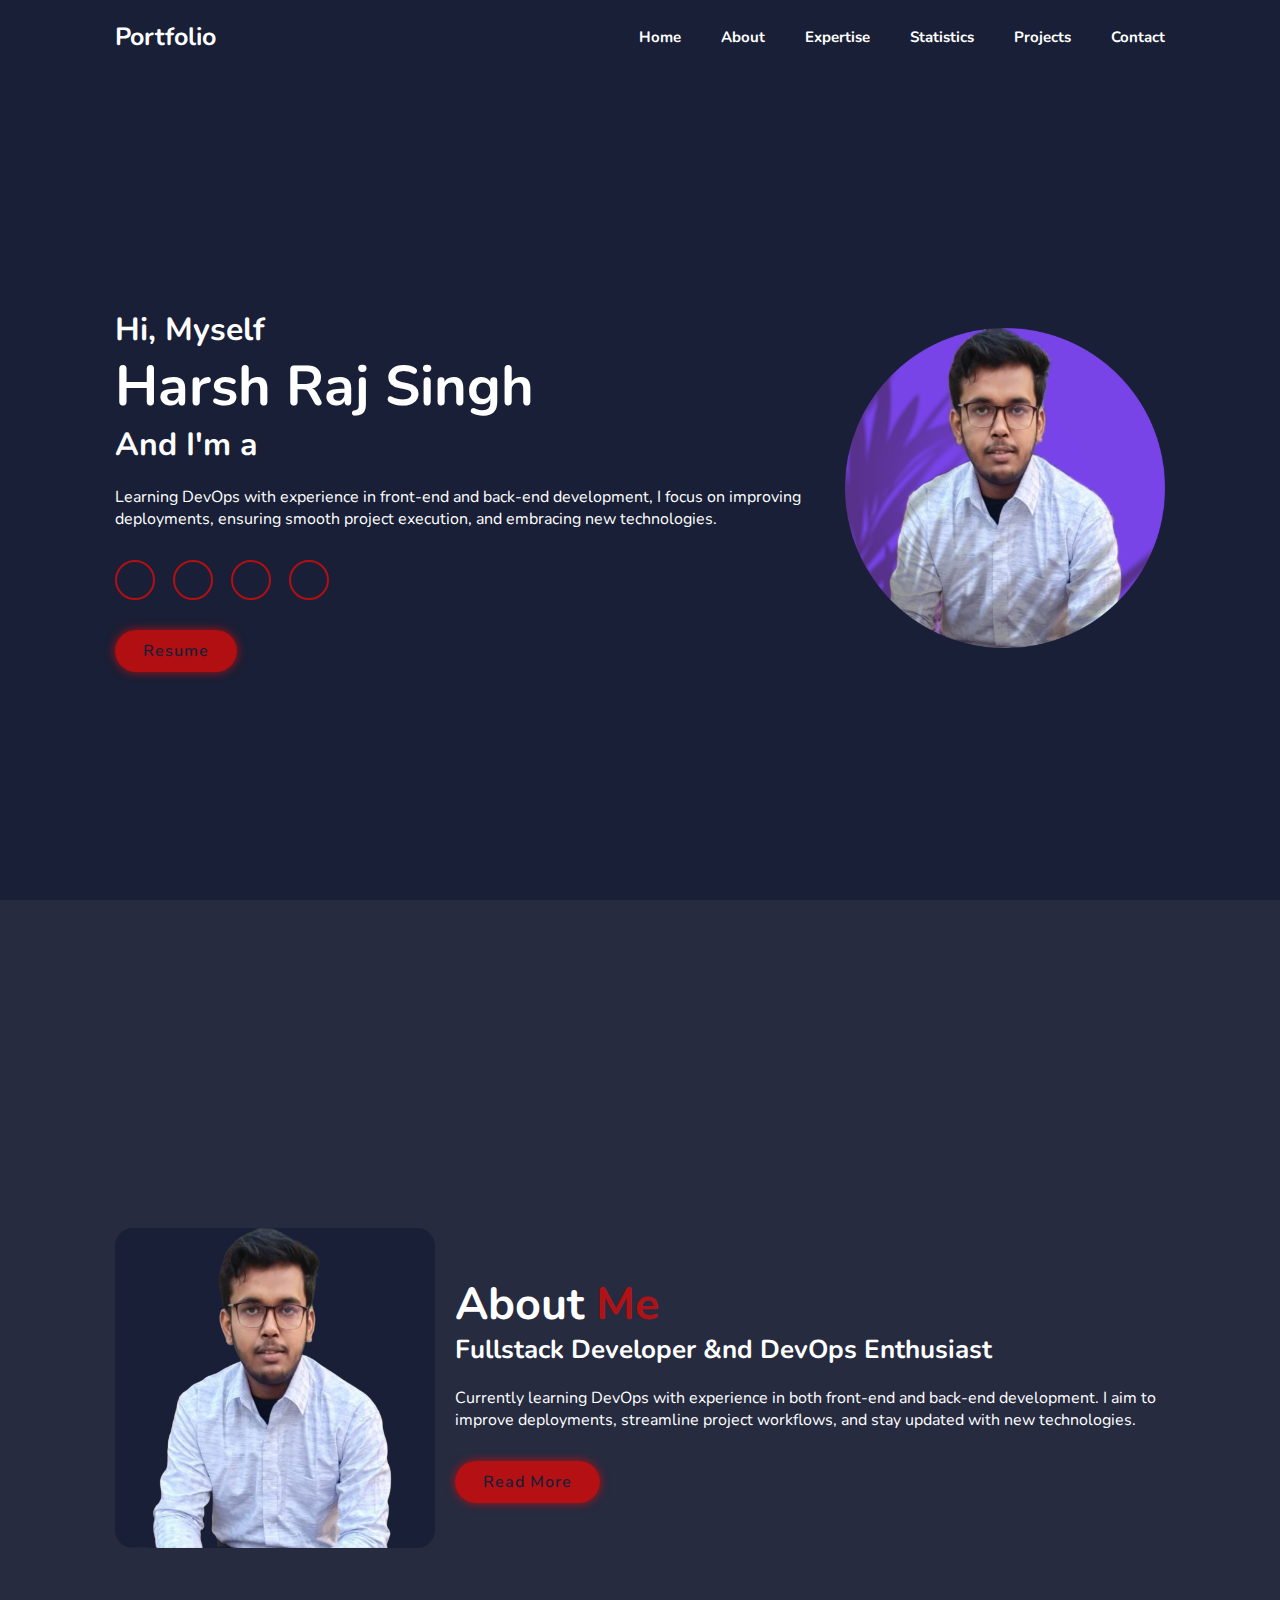
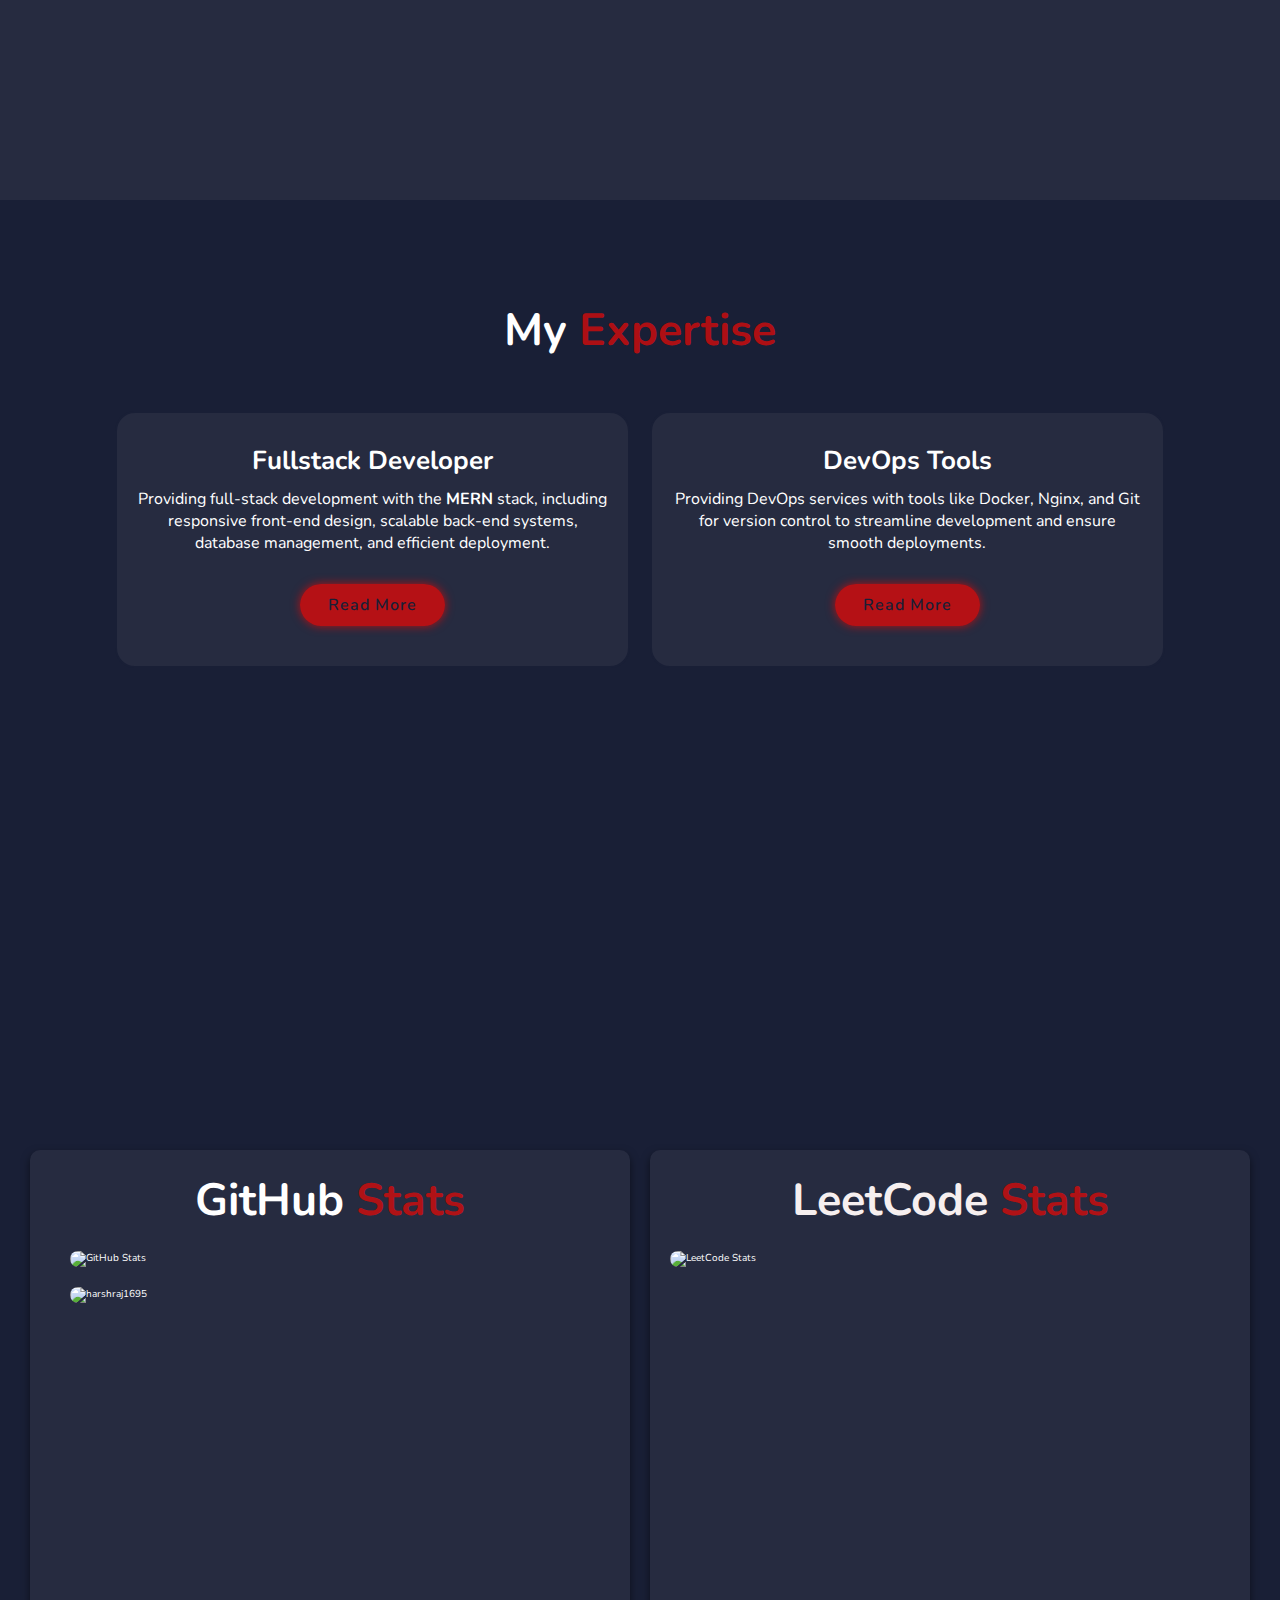
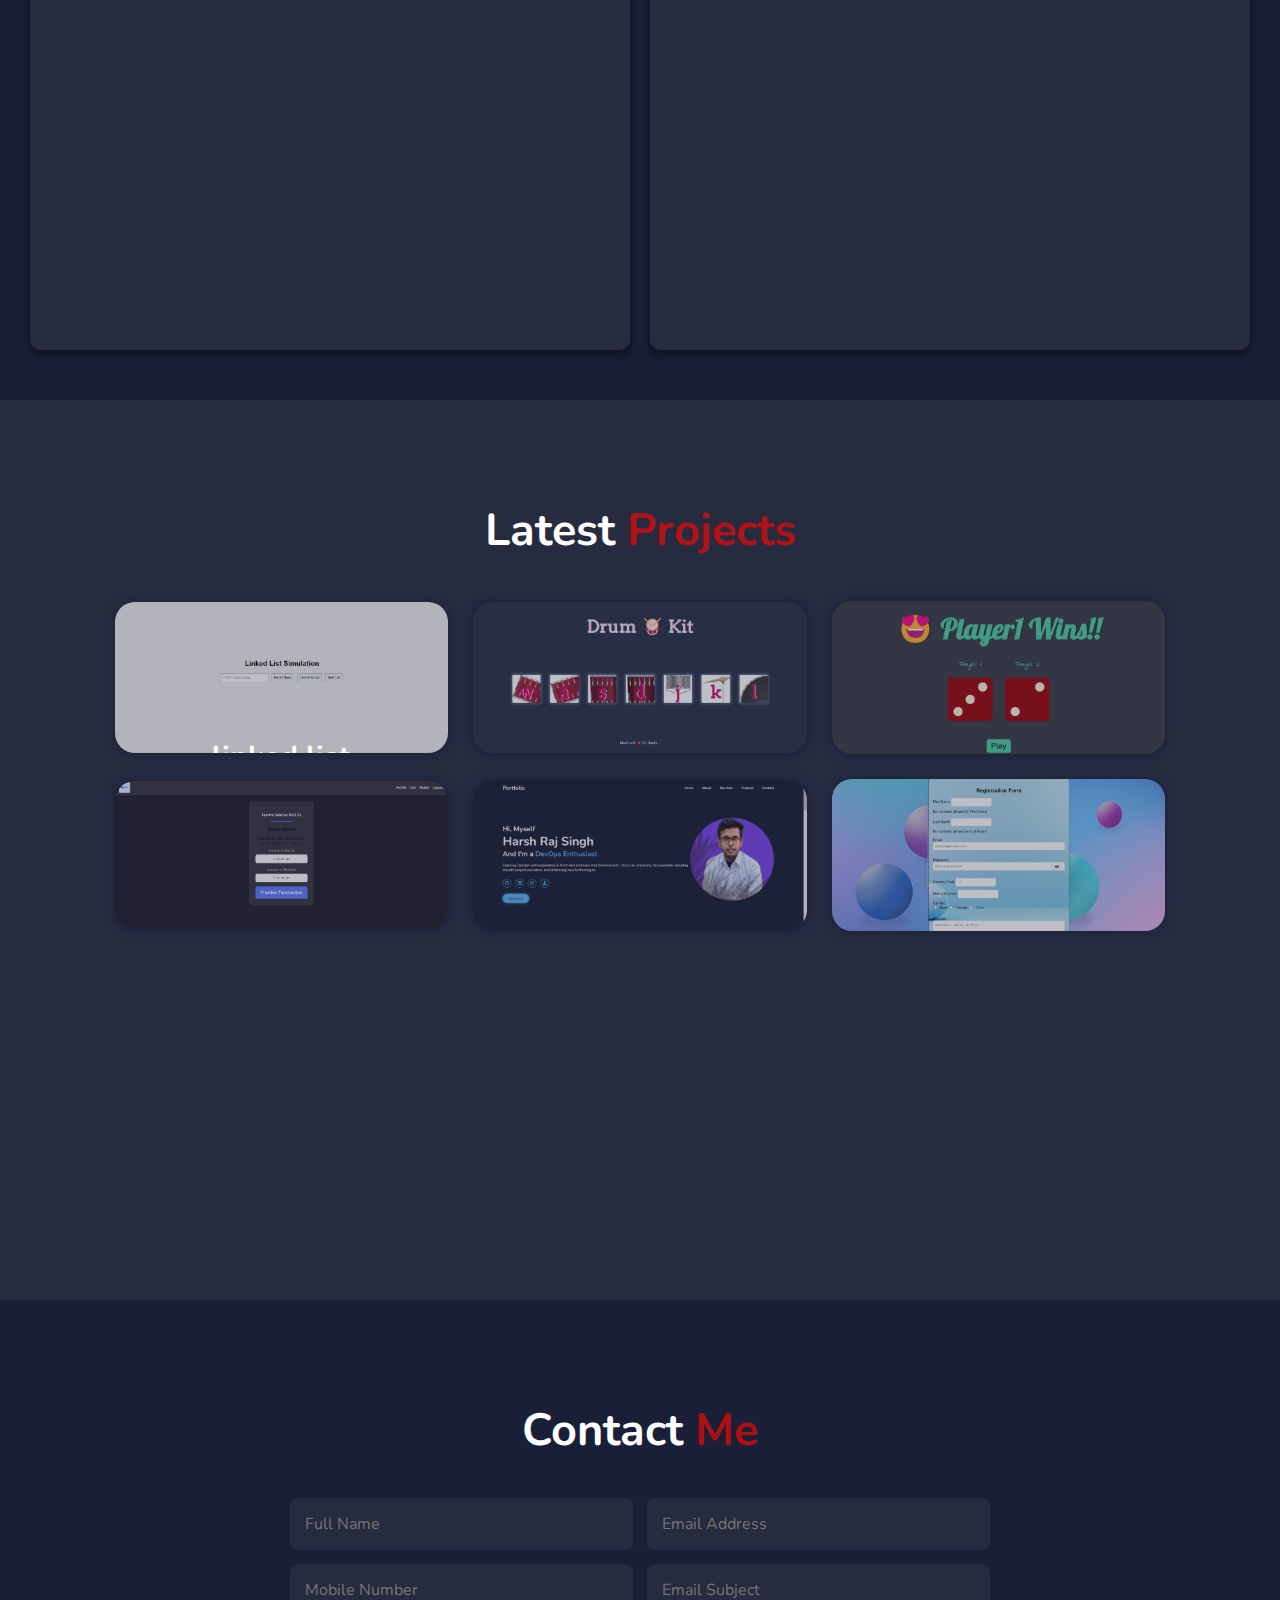
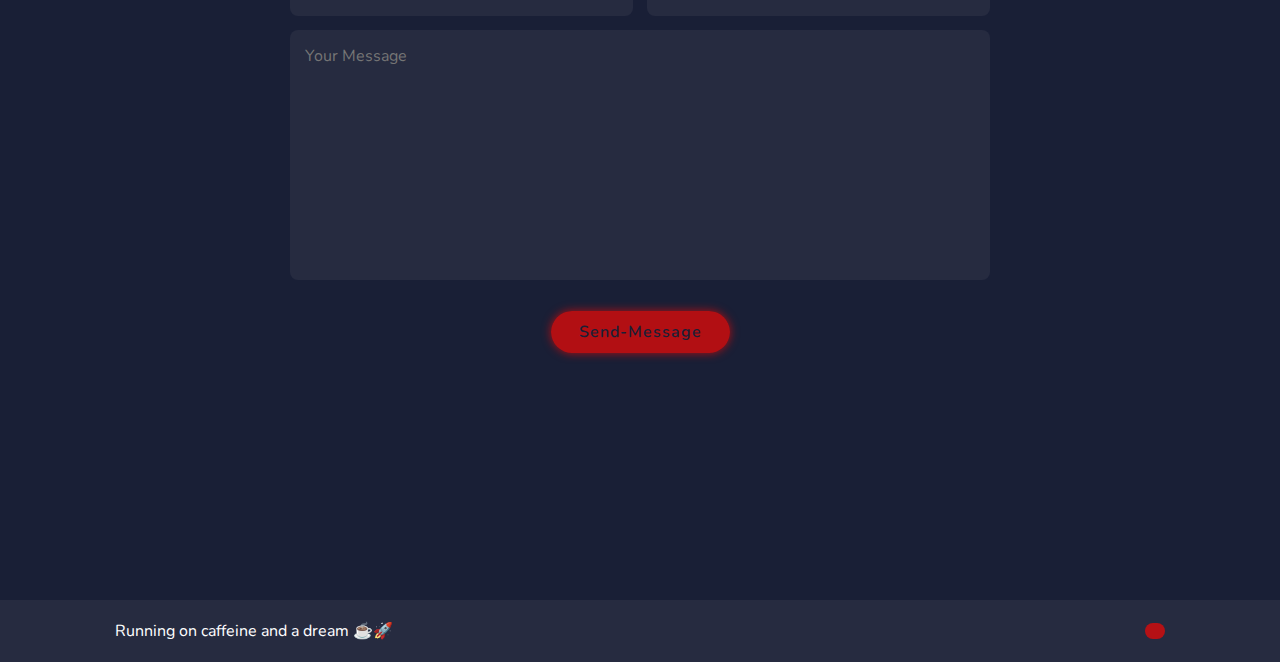
==== index.html @ 3754dbaa "litte modification in stats section of navigation bar" ====
<!DOCTYPE html>
<html lang="en">
<head>
    <meta charset="UTF-8">
    <meta name="viewport" content="width=device-width, initial-scale=1.0">
    <!-- FOntsome -->
    <link rel="stylesheet" href="https://cdnjs.cloudflare.com/ajax/libs/font-awesome/6.6.0/css/all.min.css" integrity="sha512-Kc323vGBEqzTmouAECnVceyQqyqdsSiqLQISBL29aUW4U/M7pSPA/gEUZQqv1cwx4OnYxTxve5UMg5GT6L4JJg==" crossorigin="anonymous" referrerpolicy="no-referrer" />
    <!-- css -->
    <link rel="stylesheet" href="Style/style.css">
    <title>Portfolio website</title>
</head>
<body>
    <!-- header section -->
     <header class="header">
        <a href="" class="logo">Portfolio</a>

        <i class="fa-solid fa-bars" id="menu-icon"></i>

        <nav class="navbar">
            <a href="#home" class="active">Home</a>
            <a href="#about">About</a>
            <a href="#services">Expertise</a>
            <a href="#stats-container">Statistics</a>
            <a href="#portfolio">Projects</a>
            <a href="#contact">Contact</a>
        </nav>
     </header>
     <!-- home section -->
      <section class="home" id="home">
        <div class="home-content">
            <h3>Hi, Myself</h3>
            <h1>Harsh Raj Singh</h1>
            <h3>And I'm a <span class="mutiple-text"></span></h3>
            <p>Learning DevOps with experience in front-end and back-end development, I focus on improving deployments, ensuring smooth project execution, and embracing new technologies.</p>
            <div class="social-media">
                <a href="https://github.com/harshraj1695"><i class="fa-brands fa-github"></i></a>
                <a href="https://www.linkedin.com/in/harsh-raj-singh-122b24220/"><i class="fa-brands fa-linkedin"></i></a>
                <a href="https://www.instagram.com/harshrajsingh7041/?hl=en"><i class="fa-brands fa-instagram"></i></a>
                <a href="https://codolio.com/profile/harshraj1695" title="codolio Profile"><i class="fa-solid fa-user"></i></a>
            </div>
            <a href="https://drive.google.com/file/d/10W5q4MBFYtM2uIKPE_VHmSKw7h5jmWgL/view?usp=sharing" class="btn">Resume</a>
        </div>

        <div class="home-img">
            <img src="images/profiledp.png" alt="">
        </div>
      </section>


      <!-- about section -->
<section class="about" id="about">
    <div class="about-img">
        <img src="images/aboutpic.jpg" class=".about-img" alt="">
    </div>
    <div class="about-content">
        <h2 class="heading">About <span>Me</span></h2>
        <h3>Fullstack Developer &nd DevOps Enthusiast</h3>
        <p>Currently learning DevOps with experience in both front-end and back-end development. I aim to improve deployments, streamline project workflows, and stay updated with new technologies.</p>
        <a href="about.html" class="btn">Read More</a>
    </div>
</section>

<!-- expertise section -->
 <section class="services" id="services">
<h2 class="heading">My <span>Expertise</span></h2>

<div class="services-container">
    <div class="services-box">
        <i class="fa-solid fa-code"></i>
        <h3>Fullstack Developer</h3>
        <p>Providing full-stack development with the <b>MERN</b> stack, including responsive front-end design, scalable back-end systems, database management, and efficient deployment.</p>
        <a href="fullstack.html" class="btn">Read More</a>
    </div>

    <!-- <div class="services-box">
        <i class="fa-solid fa-palette"></i>
        <h3>UI/UX design</h3>
        <p>Lorem ipsum dolor sit, amet consectetur adipisicing elit. Inventore, at iste eos vero voluptas blanditiis atque ad reiciendis et, perferendis quaerat expedita itaque sint cupiditate!</p>
        <a href="" class="btn">Read More</a>
    </div> -->

    <div class="services-box">
        <i class="fa-solid fa-infinity"></i>
        <h3>DevOps Tools</h3>
        <p>Providing DevOps services with tools like Docker, Nginx, and Git for version control to streamline development and ensure smooth deployments.</p>
        <a href="devops.html" class="btn">Read More</a>
    </div>
</div>
 </section>


 
<!-- Stats Profile Section -->
<section class="stats-container" id="stats-container">
    <!-- <h2 class="head">My <span>Competitive & Open Source Stats</span></h2> -->
    <div class="github-stats" id="github-stats">
      <h2 class="heading">GitHub <span>Stats</span></h2>
      <div class="stats-card">
        <img src="https://github-readme-stats.vercel.app/api/top-langs?username=harshraj1695&show_icons=true&locale=en&layout=compact&theme=dark" alt="GitHub Stats">
        <img src="https://github-readme-streak-stats.herokuapp.com/?user=harshraj1695&theme=dark" alt="harshraj1695" />
      </div>
    </div>
  
    <div class="leetcode" id="leetcode">
      <h2 class="heading">LeetCode <span>Stats</span></h2>
      <div class="leetcode-card">
        <img src="https://leetcard.jacoblin.cool/harsh1695?ext=heatmap" alt="LeetCode Stats">
      </div>
    </div>
</section>

  

 <!-- portfolio section sesign -->
  <section class="portfolio" id="portfolio">
    <h2 class="heading">Latest <span>Projects</span></h2>

    <div class="portfolio-container">
        <div class="portfolio-box">
            <img src="images/1.png" alt="">
            <div class="portfolio-layer">
                <h4>linked list visualizer</h4>
                <p>Interactive web app for visualizing linked list operations with animations for insertion, deletion, and sorting.</p>
                <a href="https://harshraj1695.github.io/linked_list_Simulation/" title="Link to site"><i class="fa-solid fa-link"></i></i></a>
                

            </div>
        </div>
        <div class="portfolio-box">
            <img src="images/2.png" alt="">
            <div class="portfolio-layer">
                <h4>Drum Kit</h4>
                <p>The static drum kit page can be played using the keyboard or by clicking the images.</p>
                <a href="https://harshraj1695.github.io/Drum_kit/" title="Link to site"><i class="fa-solid fa-link"></i></i></a>

            </div>
        </div>
        <div class="portfolio-box">
            <img src="images/3.png" alt="">
            <div class="portfolio-layer">
                <h4>Dice Games</h4>
                <p>Two players roll two dice; the player with the higher number wins the game.</p>
                <a href="https://harshraj1695.github.io/Dice_Games/" title="Link to site"><i class="fa-solid fa-link"></i></i></a>

            </div>
        </div>
        <div class="portfolio-box">
            <img src="images/4.png" alt="">
            <div class="portfolio-layer">
                <h4>Web3 Bank Server</h4>
                <p>A Web3 decentralized banking server built on a Motoko backend for secure financial transactions.</p>
               <a href="https://github.com/harshraj1695/dbank" title="Github Repository"> <i class="fa-brands fa-github"></i></a>
            </div>
        </div>
        <div class="portfolio-box">
            <img src="images/5.png" alt="">
            <div class="portfolio-layer">
                <h4>Portfolio</h4>
                <p>A static portfolio built using HTML, JavaScript, and CSS to showcase projects and skills effectively.</p>
                <a href="https://harshraj1695.github.io/portfolio1/" title="Link to site"><i class="fa-solid fa-link"></i></i></a>

            </div>
        </div>
        <div class="portfolio-box">
            <img src="images/6.png" alt="">
            <div class="portfolio-layer">
                <h4>Registration Form</h4>
                <p>A registration form built with Node.js and PostgreSQL as the database for efficient data management.</p>
                <a href="https://github.com/harshraj1695/registration_form" title="Github Repository"> <i class="fa-brands fa-github"></i></a>

            </div>
        </div>
    </div>
  </section>


  <!-- contact design -->
 <!-- contact design -->
<section class="contact" id="contact">
    <h2 class="heading">Contact <span>Me</span></h2>

    <form name="submit-to-google-sheet">
        <div class="input-box">
            <input name="fullname" type="text" placeholder="Full Name" required>
            <input name="email" type="email" placeholder="Email Address" required>
        </div>

        <div class="input-box">
            <input name="number" type="tel" placeholder="Mobile Number">
            <input name="subject" type="text" placeholder="Email Subject" required>
        </div>
        <textarea name="Message" cols="30" rows="10" placeholder="Your Message" required></textarea>
        <input type="submit" value="Send-Message" class="btn">
    </form>
</section>

    <!-- Loader -->

<div class="loader">
    <i class="fa-solid fa-spinner fa-spin fa-3x"></i> <!-- Spinner icon -->
</div>

  <!-- footer design -->
   <footer class="footer">
    <div class="footer-text">
        <p>Running on caffeine and a dream ☕🚀</p>
    </div>
    <div class="footer-iconTop">
        <a href="#home"> <i class="fa-solid fa-angle-up"></i></a>
    </div>
   </footer>

   <script>
    const scriptURL = 'https://script.google.com/macros/s/AKfycbziEgjYTfmm9Kfhnx094-D6cXnsBrocBNjYstbZzkVOT6d8WPvVOza5y9GSjVmJ8iZ4gg/exec';
    const form = document.forms['submit-to-google-sheet'];
    const loader = document.querySelector('.loader');

    form.addEventListener('submit', e => {
        e.preventDefault();
        loader.style.display = 'block'; // Show loader
        fetch(scriptURL, { method: 'POST', body: new FormData(form) })
        .then(response => {
            alert('Success! Your message has been sent.');
            form.reset(); // Clear the form after submission
        })
        .catch(error => alert('Error! Something went wrong.'))
        .finally(() => {
            loader.style.display = 'none'; // Hide loader
        });
    });
</script>

   <script src="https://unpkg.com/scrollreveal"></script>
   <script src="https://unpkg.com/typed.js@2.1.0/dist/typed.umd.js"></script>
    <script src="JS/main.js"></script>
</body>
</html>
---- Style/style.css ----
@import url('https://fonts.googleapis.com/css2?family=Nunito:ital,wght@0,200..1000;1,200..1000&display=swap');
*{
    margin: 0;
    padding: 0;
    box-sizing: border-box;
    text-decoration: none;
    border: none;
    outline: none;
    scroll-behavior: smooth;
    font-family: "Nunito", sans-serif;
}
:root{
    --bg-color: #191f36;
    --snd-bg-color:#262B40;
    --text-color: #fff;
    /* --main-color:  #59B2F4; */
    --main-color:  #d70b0bce;

}
html{
    font-size: 62.5%;
    overflow-x: hidden;

}
body{
    background: var(--bg-color);
    color: var(--text-color);

}
section{
    min-height: 100vh;
    padding: 10rem 9% 2rem;
}
.header{
    position: fixed;
    top: 0;
    left: 0;
    width: 100%;
    padding: 2rem 9%;
    background: var(--bg-color);
    display: flex;
    justify-content: space-between;
    align-items: center;
    z-index: 100;
}

.logo{
    font-size: 2.5rem;
    color: var(--text-color);
    font-weight: 700;
    cursor: default;
}
.navbar {
    display: flex;
    align-items: center;
}

/* Active State for Navbar */
.navbar.active {
    display: flex;
    /* Add any additional styles for when the navbar is active */
}

.navbar a{
     font-size: 1.5rem;
     color: var(--text-color);
     margin-left: 4rem;
     font-weight: 700;
}
.navbar a:hover,
.navbar a:active {
    color: var(--text-color);
}
#menu-icon{
    font-size: 3.6rem;
    color: var(--text-color);
    display: none;
}
.home{
   display: flex;
   justify-content: center;
   align-items: center;
}
.home-content h3{
    font-size: 3.2rem;
    font-weight: 700;
}

.home-content h3:nth-of-type(2){
     margin-bottom: 2rem;
}
span{
    color: var(--main-color);
}

.home-content h1{
    font-size: 5.6rem;
    font-weight: 700;
    line-height: 1.3;
}
.home-img img{
    width: 25vw;
    animation: floatImage 4s ease-in-out infinite;
}
@keyframes floatImage {
    0%{
        transform: translateY(0);
    }
    50%{
        transform: translateY(-2.4rem);
    }
    100%{
        transform:translateY(0) ;
    }
}
.home-content p {
    font-size: 1.6rem;
}
.social-media a {
    display: inline-flex;
    justify-content: center;
    align-items: center;
    width: 4rem;
    height: 4rem;
    background: transparent;
    border: .2rem solid var(--main-color);
    border-radius: 50%;
    font-size: 2rem;
    color: var(--main-color);
    margin: 3rem 1.5rem 3rem 0;
    transition: .5s ease;
}

.social-media a:hover {
    background: var(--main-color);
    color: var(--snd-bg-color);
    box-shadow: 0 0 1rem var(--main-color);
}
.btn{
    display: inline-block;
    padding: 1rem 2.8rem;
    background: var(--main-color);
    border-radius: 4rem;
    box-shadow: 0 0 1rem var(--main-color);
    font-size: 1.6rem;
    color: var(--bg-color);
    letter-spacing: .1rem;
    font-weight: 600;
    transition: .5s ease;
}
.btn:hover{
    box-shadow: none;
}


.about{
    display: flex;
    justify-content: center;
    align-items: center;
    gap: 2rem;
    background: var(--snd-bg-color);
}
.about-img img{
    width: 25vw;
    border-radius: 18px;

}
.heading{
    text-align: center;
    font-size: 4.5rem;
}
.about-content h2 {
    text-align: left;
    line-height: 1.2;
}

.about-content h3{
    font-size: 2.6rem;
}
.about-content p{
    font-size: 1.6rem;
    margin: 2rem 0 3rem;
}

.services h2{
    margin-bottom: 5rem;
}

.services-container{
    display: flex;
    justify-content: center;
    align-items: center;
    flex-wrap: wrap;
    gap: 2rem;
}
.services-container .services-box{
    flex: 1 1 30rem;
    background: var(--snd-bg-color);
    padding: 3rem 2rem 4rem;
    border-radius: 2rem;
    text-align: center;
    border: .2rem solid var(--bg-color);
    transition: .5s ease;
}

.services-container .services-box:hover{
    border-color: var(--main-color);
    transform: scale(1.02);
}
.services-box i{
    font-size: 7rem;
    color: var(--main-color);
}
.services-box h3{
    font-size: 2.6rem;
}
.services-box p{
    font-size: 1.6rem;
    margin: 1rem 0 3rem;
}
/* stats section */


.stats-container {
  display: flex;
  flex-wrap: wrap;
  gap: 20px;
  justify-content: center;
  padding: 50px 0;
  background-color: #191f36; /* Dark background for the container */
}

.github-stats, .leetcode {
  display: flex;
  flex-direction: column;
  padding: 20px;
  box-sizing: border-box;
}

.github-stats {
  flex: 1 1 45%; /* Makes GitHub stats take half the screen */
  background-color: #262B40;
  border-radius: 10px;
  box-shadow: 0 4px 8px rgba(0, 0, 0, 0.5);
}

.github-stats .heading, .leetcode .heading {
  color: #ffffff; /* White text for headings */
}

.stats-card {
  display: flex;
  flex-direction: column;
  align-items: center;
  justify-content: center; /* Center the content vertically */
  padding: 20px;
}

.github-stats img {
  max-width: 100%;
  width: 100%; /* Full width for both images inside GitHub stats */
  border-radius: 8px;
  margin-bottom: 20px; /* Adds space between the two images */
}

.leetcode {
  flex: 1 1 45%; /* Makes LeetCode stats take half the screen */
  background-color: #262B40;
  border-radius: 10px;
  box-shadow: 0 4px 8px rgba(0, 0, 0, 0.5);
  display: flex;
  flex-direction: column;
  justify-content: flex-start; /* Aligns content to the top */
}

.leetcode .heading {
  /* font-size: 2.5rem; */
  color: #f6efef;
  margin-bottom: 20px;
  text-align: center; /* Aligns heading to the left */
}

.leetcode-card {
  display: flex;
  justify-content: center;
  align-items: center;
  width: 100%;
  max-width: 600px;
  margin: 0 auto; /* Center the card */
}

.leetcode-card img {
  max-width: 100%;
  width: 100%;
  height: auto;
  border-radius: 8px;
}

/* Ensure both sections are side by side */
.stats-container .github-stats, .stats-container .leetcode {
  flex: 1 1 45%; /* 45% width for both GitHub and LeetCode */
  min-width: 300px;
  max-width: 600px; /* Ensures sections are not stretched too far */
}

@media (max-width: 768px) {
  /* Stack the sections on smaller screens */
  .stats-container {
    flex-direction: column;
  }
  
  .stats-container .github-stats, .stats-container .leetcode {
    flex: 1 1 100%; /* Sections take full width on smaller screens */
    max-width: none;
  }
}

  
  
/* portfolio */
.portfolio{
    background: var(--snd-bg-color);
}
.portfolio h2{
    margin-bottom: 4rem;
}
.portfolio-container{
    display: grid;
    grid-template-columns: repeat(3,1fr);
    align-items: center;
    gap: 2.5rem;
}
.portfolio-container .portfolio-box{
    position: relative;
    border-radius: 2rem;
    box-shadow: 0 0 1rem var(--bg-color);
    overflow: hidden;
    display: flex;
}

.portfolio-box img{
    width: 100%;
    transition: .5s ease;
    opacity: 0.7;
}

.portfolio-box:hover{
    transform: scale(1.1);
}
.portfolio-box .portfolio-layer{
    position: absolute;
    bottom: 0;
    left: 0;
    width: 100%;
    height: 100%;
    background: linear-gradient(rgba(0,0,0,0.1),var(--main-color));
    display: flex;
    justify-content: center;
    align-items: center;
    flex-direction: column;
    text-align: center;
    padding: 0 4rem;
    transform: translateY(100%);
    transition: .5s ease;
}
.portfolio-box:hover .portfolio-layer{
    transform: translateY(0);

}
.portfolio-layer h4{
    font-size: 3rem;
}
.portfolio-layer p{
    font-size: 1.6rem;
    margin: .3rem 0 1rem;
}
.portfolio-layer a{
    display: inline-flex;
    justify-content: center;
    align-items: center;
    width: 5rem;
    height: 5rem;
    background: var(--text-color);
    border-radius: 50%;
}
.portfolio-layer a i{
    font-size: 2rem;
    color: var(--snd-bg-color);
}
.contact h2{
    margin-bottom: 3rem;
}
.contact form{
    max-width: 70rem;
    margin: 1rem auto;
    text-align: center;
    margin-bottom: 3rem;

}
.contact form .input-box{
    display: flex;
    justify-content: space-between;
    flex-wrap: wrap;
}

.contact form .input-box input,
.contact form textarea{
    width: 100%;
   padding: 1.5rem;
   font-size: 1.6rem;
   color: var(--text-color);
   background: var(--snd-bg-color);
   border-radius: .8rem;
   margin: .7rem 0; 
}

.contact form .input-box input{
    width: 49%;
}
.contact form textarea{
    resize: none;
}
.contact form .btn{
    margin-top: 2rem;
    cursor: pointer;
}

.loader {
    display: none; /* Hidden by default */
    border: 16px solid #f3f3f3; /* Light grey */
    border-top: 16px solid #3498db; /* Blue */
    border-radius: 50%;
    width: 60px;
    height: 60px;
    animation: spin 1s linear infinite;
    position: fixed;
    left: 50%;
    top: 50%;
    transform: translate(-50%, -50%);
    z-index: 1000; /* Ensure it appears on top */
}
@keyframes spin {
    0% { transform: rotate(0deg); }
    100% { transform: rotate(360deg); }
}



.footer{
    position: relative; /* Ensure it doesn't overlap or get hidden */
    z-index: 10; /* Keep it above any backgrounds or other elements */
    display: flex;
    justify-content: space-between;
    align-items: center;
    flex-wrap: wrap;
    padding: 2rem 9%;
    background: var(--snd-bg-color);

}
.footer-text{
    font-size: 1.6rem;
}
.footer-iconTop{
    display: inline-flex;
    justify-content: center;
    align-items: center;
    padding: .8rem 1rem;
    background: var(--main-color);
    border-radius: .8rem;
    transition: .5s ease;
}
.footer-iconTop a:hover{
    box-shadow: 0 0 1rem var(--main-color);
}
.footer-iconTop a i{
    font-size: 2.4rem;
    color: var(--snd-bg-color);
}

/* BReakpoint */
@media (max-width: 1200px){
    html{
        font-size:55%;
    }
}
@media(max-width: 991px){
    .header{
        padding: 2rem 3%;
    }
    section{
        padding: 10rem 3%;
    }

    .services{
        padding: 7rem;
    }
    .portfolio{
        padding-bottom:7rem ;
    }
    .contact{
        min-height:auto;
    }
    .footer{
        padding: 2rem 3%;
    }
}
@media(max-width: 768px){
    #menu-icon{
        display:block ;
    }
    .navbar{
        position: absolute;
        top:100%;
        left: 0;
        width: 100%;
        padding: 1rem 3%;
        background: var(--bg-color);
        border-top: .1rem solid rgba(0,0,0,0.2);
        box-shadow: 0.5rem 1rem rgba(0,0,0,0.2);
        flex-direction: column;
        display: none;
    }
    .navbar .active{
        display: flex;
    }
    .navbar a {
        display: block;
        font-size: 2rem;
        margin: 3rem 0;
    }
    .home{
        flex-direction: column;
    }
    .home-content h3{
        font-size: 2.6rem;
    }
    .home-content h1{
        font-size: 5rem;
    }
    .home-content{
        order: 2;
    }
    .home-img img{
        width: 50vw;
        margin-top: 4rem;
        margin-bottom: 5rem;
    }

    .about{
        flex-direction: column;
    }
    .about-img img{
        width: 90vw;
        margin-top: 4rem;
    }
    .services h2{
        margin-bottom: 3rem;
    }
    .portfolio h2{
        margin-bottom: 3rem;
    }
    .portfolio-container{
        grid-template-columns: repeat(2,1fr);
    }
}

@media(max-width: 617px){
    .portfolio-container{
        grid-template-columns: 1fr;
    }
    .home-img img{
        width: 81vw;
        margin-top: 8rem;
    }
    a.about-img img{
        width: 100vw;
        margin-top: 4rem;
    }
}
@media(max-width: 450px){
    html{
        font-size: 50%;
    }
    .contact form .input-box input{
        width: 100%;
    }
}
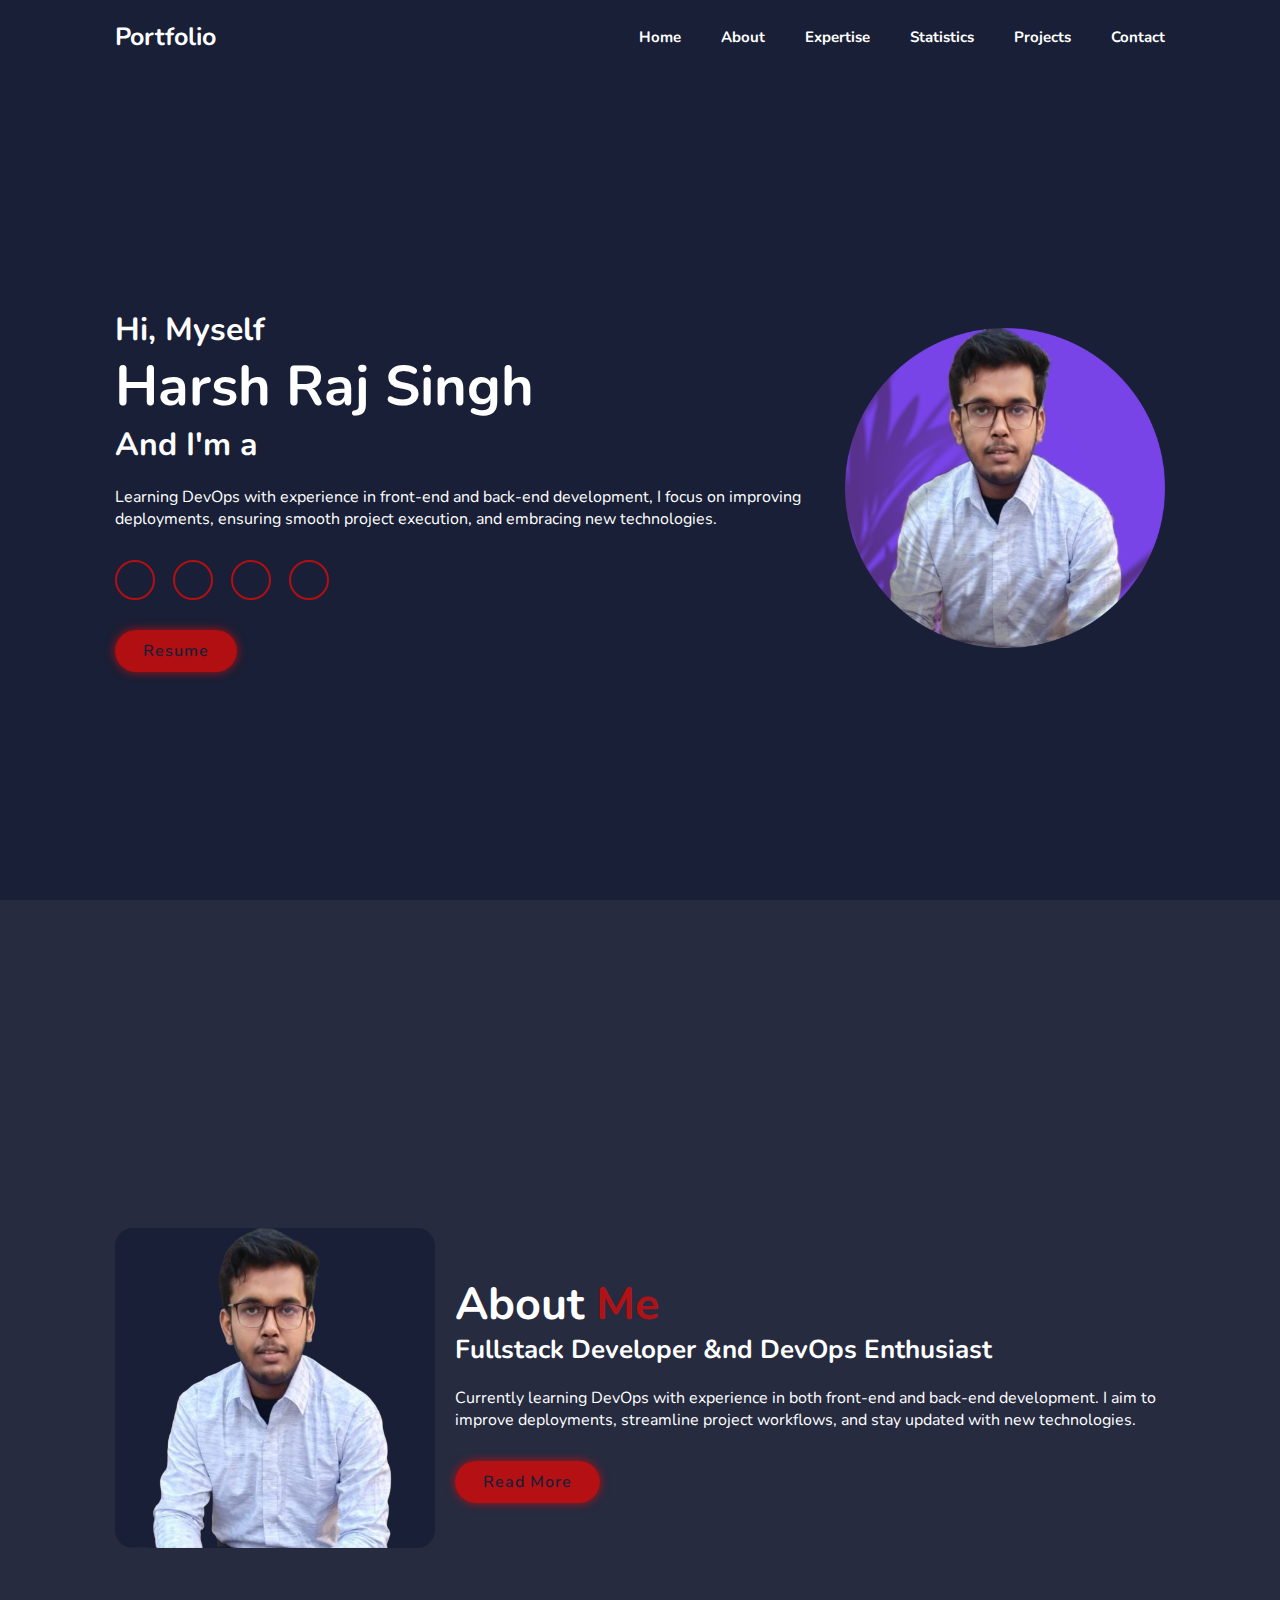
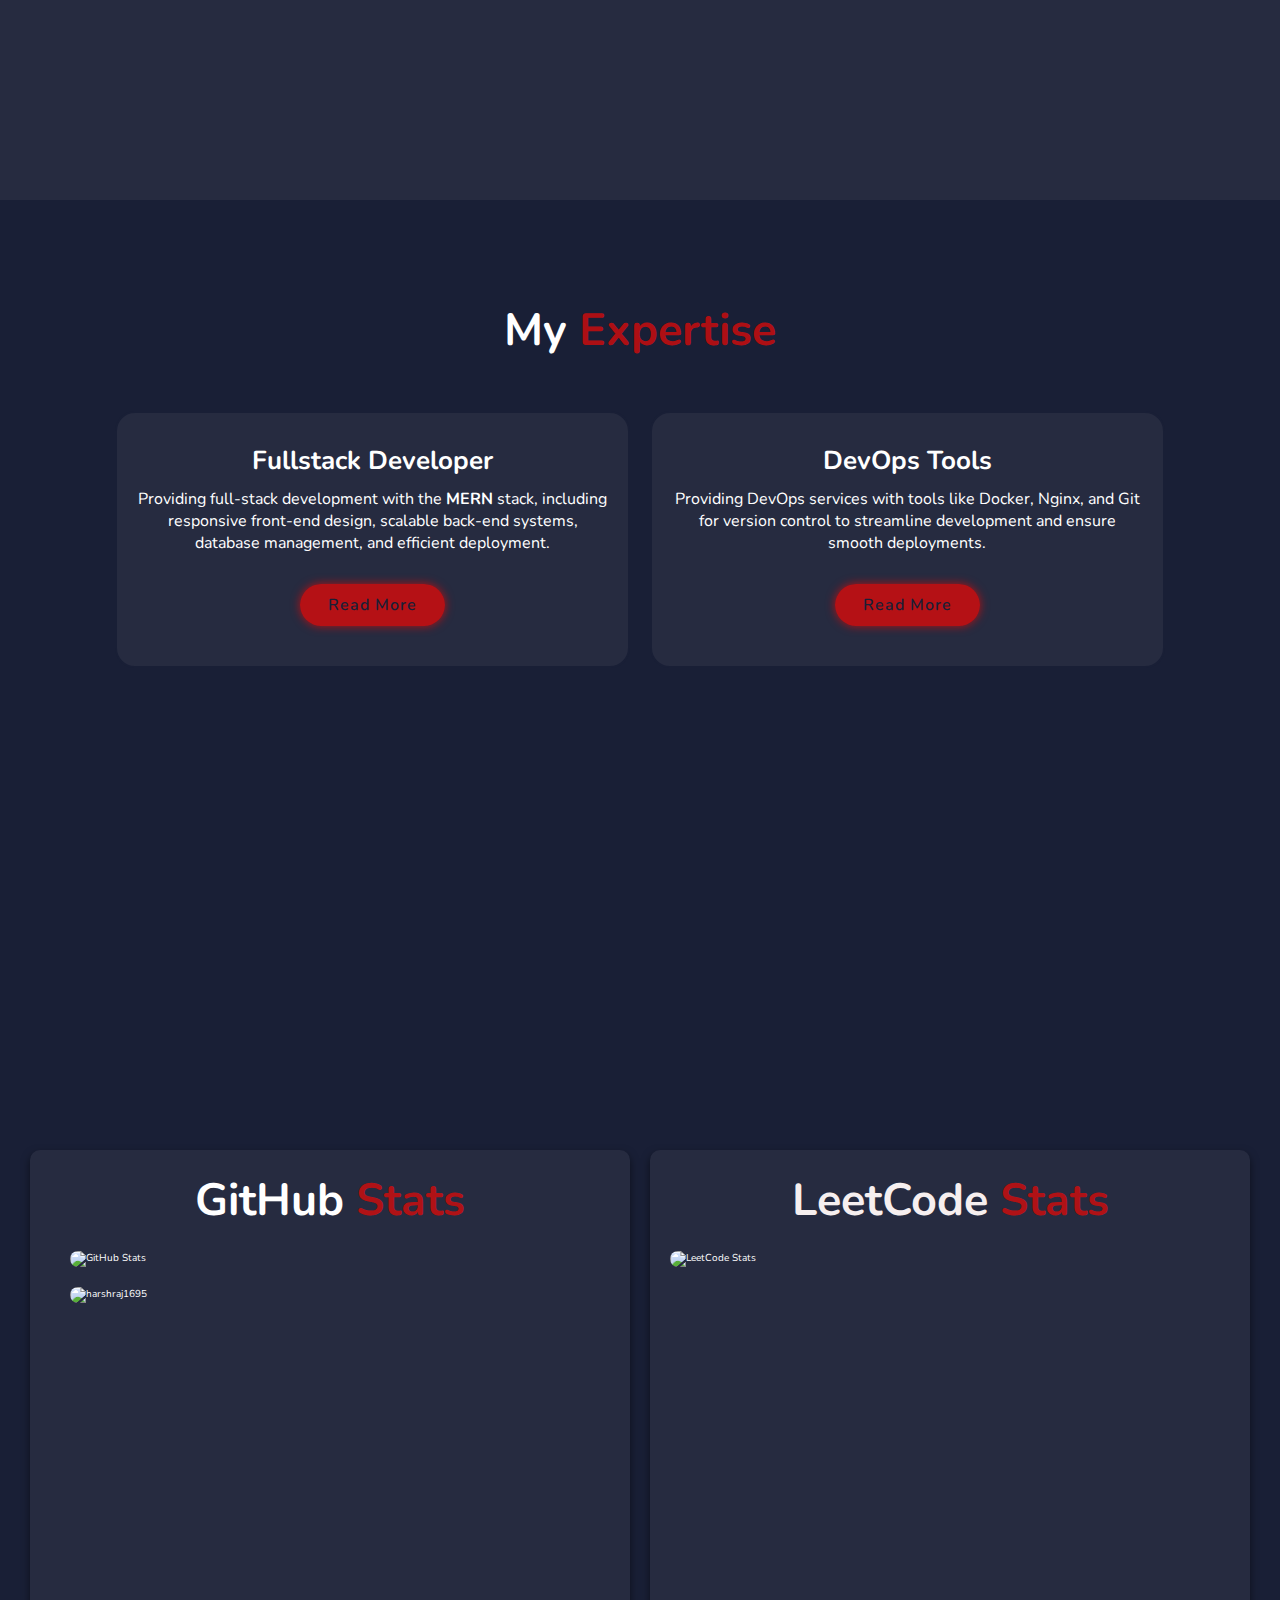
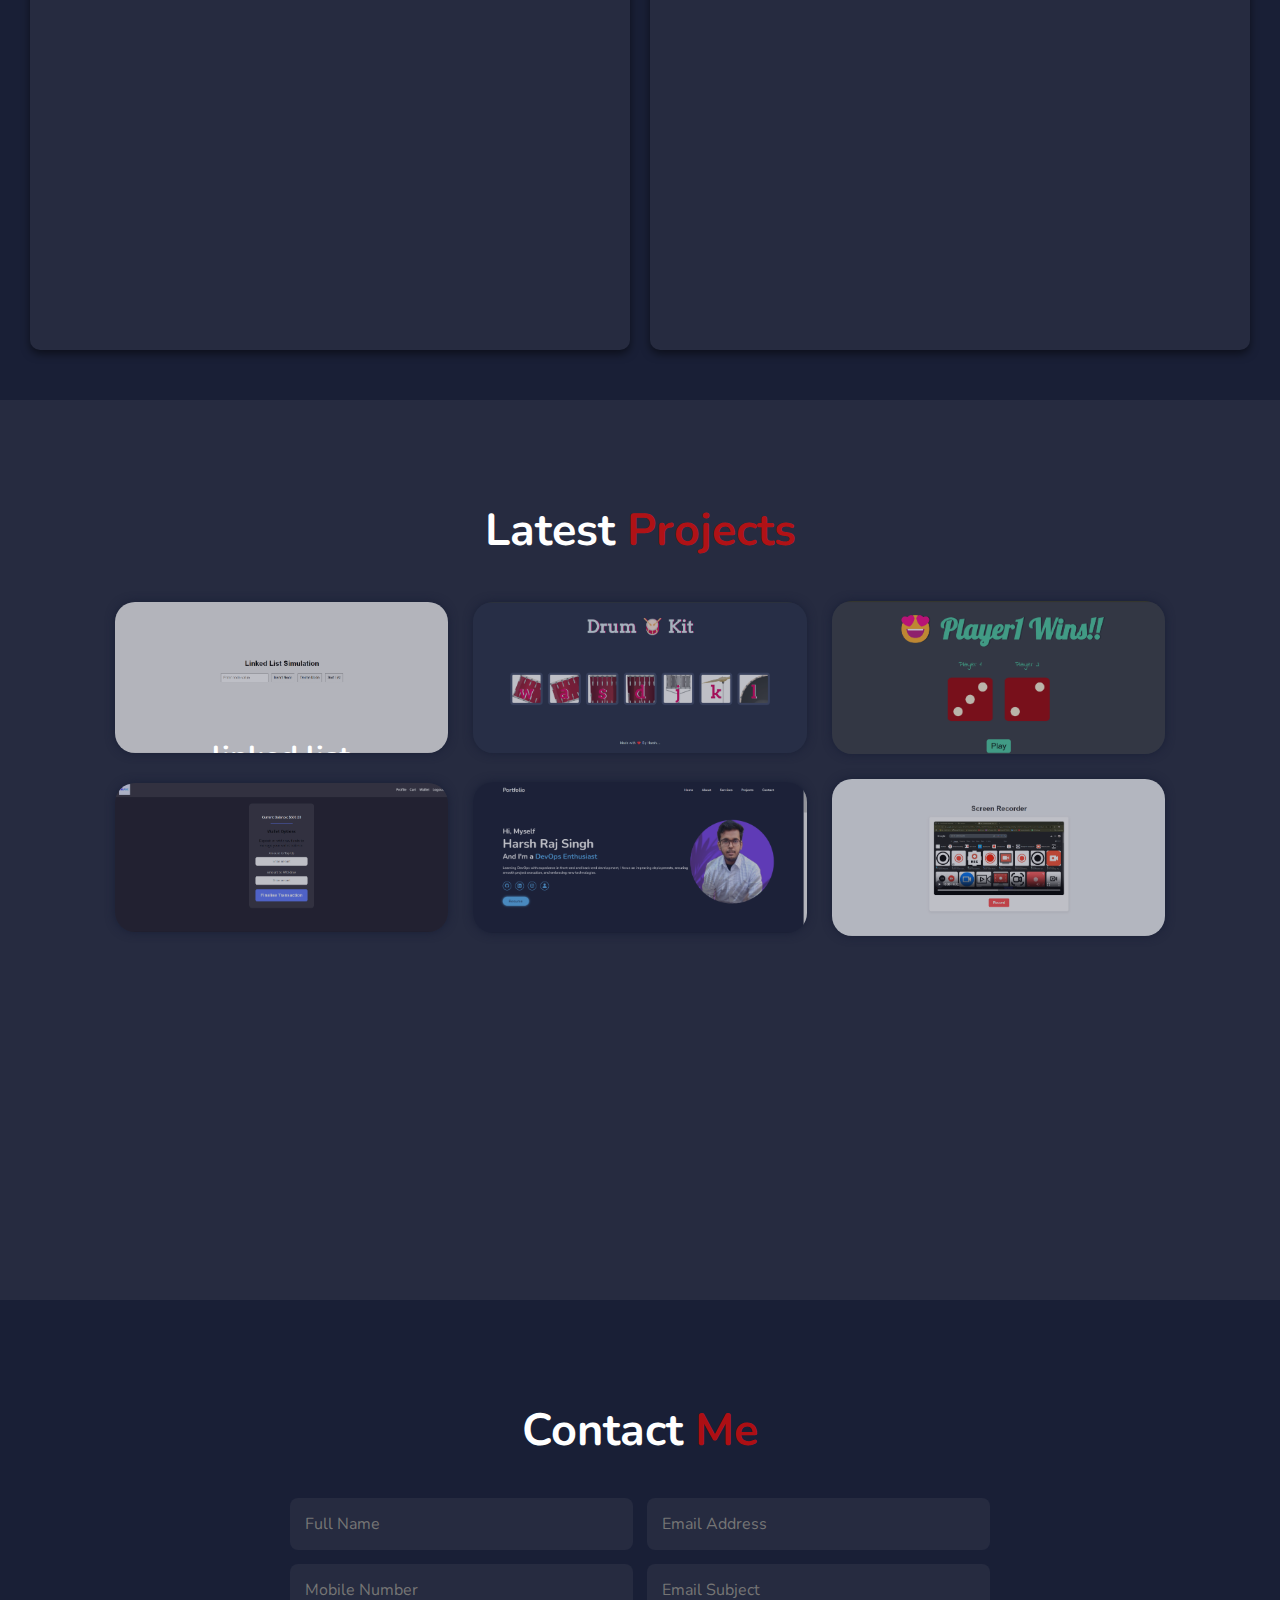
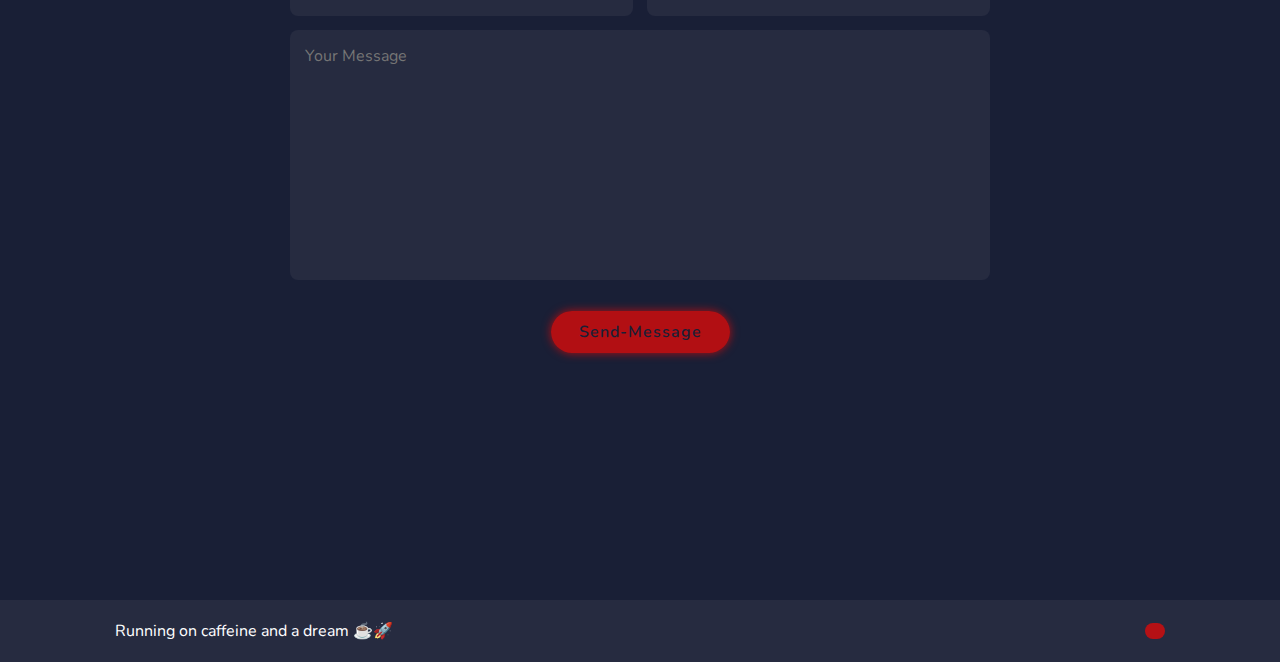
==== commit eeb39d8c: "added the screen recoding project" ====
--- a/index.html
+++ b/index.html
@@ -1,237 +1,237 @@
-<!DOCTYPE html>
-<html lang="en">
-<head>
-    <meta charset="UTF-8">
-    <meta name="viewport" content="width=device-width, initial-scale=1.0">
-    <!-- FOntsome -->
-    <link rel="stylesheet" href="https://cdnjs.cloudflare.com/ajax/libs/font-awesome/6.6.0/css/all.min.css" integrity="sha512-Kc323vGBEqzTmouAECnVceyQqyqdsSiqLQISBL29aUW4U/M7pSPA/gEUZQqv1cwx4OnYxTxve5UMg5GT6L4JJg==" crossorigin="anonymous" referrerpolicy="no-referrer" />
-    <!-- css -->
-    <link rel="stylesheet" href="Style/style.css">
-    <title>Portfolio website</title>
-</head>
-<body>
-    <!-- header section -->
-     <header class="header">
-        <a href="" class="logo">Portfolio</a>
-
-        <i class="fa-solid fa-bars" id="menu-icon"></i>
-
-        <nav class="navbar">
-            <a href="#home" class="active">Home</a>
-            <a href="#about">About</a>
-            <a href="#services">Expertise</a>
-            <a href="#stats-container">Statistics</a>
-            <a href="#portfolio">Projects</a>
-            <a href="#contact">Contact</a>
-        </nav>
-     </header>
-     <!-- home section -->
-      <section class="home" id="home">
-        <div class="home-content">
-            <h3>Hi, Myself</h3>
-            <h1>Harsh Raj Singh</h1>
-            <h3>And I'm a <span class="mutiple-text"></span></h3>
-            <p>Learning DevOps with experience in front-end and back-end development, I focus on improving deployments, ensuring smooth project execution, and embracing new technologies.</p>
-            <div class="social-media">
-                <a href="https://github.com/harshraj1695"><i class="fa-brands fa-github"></i></a>
-                <a href="https://www.linkedin.com/in/harsh-raj-singh-122b24220/"><i class="fa-brands fa-linkedin"></i></a>
-                <a href="https://www.instagram.com/harshrajsingh7041/?hl=en"><i class="fa-brands fa-instagram"></i></a>
-                <a href="https://codolio.com/profile/harshraj1695" title="codolio Profile"><i class="fa-solid fa-user"></i></a>
-            </div>
-            <a href="https://drive.google.com/file/d/10W5q4MBFYtM2uIKPE_VHmSKw7h5jmWgL/view?usp=sharing" class="btn">Resume</a>
-        </div>
-
-        <div class="home-img">
-            <img src="images/profiledp.png" alt="">
-        </div>
-      </section>
-
-
-      <!-- about section -->
-<section class="about" id="about">
-    <div class="about-img">
-        <img src="images/aboutpic.jpg" class=".about-img" alt="">
-    </div>
-    <div class="about-content">
-        <h2 class="heading">About <span>Me</span></h2>
-        <h3>Fullstack Developer &nd DevOps Enthusiast</h3>
-        <p>Currently learning DevOps with experience in both front-end and back-end development. I aim to improve deployments, streamline project workflows, and stay updated with new technologies.</p>
-        <a href="about.html" class="btn">Read More</a>
-    </div>
-</section>
-
-<!-- expertise section -->
- <section class="services" id="services">
-<h2 class="heading">My <span>Expertise</span></h2>
-
-<div class="services-container">
-    <div class="services-box">
-        <i class="fa-solid fa-code"></i>
-        <h3>Fullstack Developer</h3>
-        <p>Providing full-stack development with the <b>MERN</b> stack, including responsive front-end design, scalable back-end systems, database management, and efficient deployment.</p>
-        <a href="fullstack.html" class="btn">Read More</a>
-    </div>
-
-    <!-- <div class="services-box">
-        <i class="fa-solid fa-palette"></i>
-        <h3>UI/UX design</h3>
-        <p>Lorem ipsum dolor sit, amet consectetur adipisicing elit. Inventore, at iste eos vero voluptas blanditiis atque ad reiciendis et, perferendis quaerat expedita itaque sint cupiditate!</p>
-        <a href="" class="btn">Read More</a>
-    </div> -->
-
-    <div class="services-box">
-        <i class="fa-solid fa-infinity"></i>
-        <h3>DevOps Tools</h3>
-        <p>Providing DevOps services with tools like Docker, Nginx, and Git for version control to streamline development and ensure smooth deployments.</p>
-        <a href="devops.html" class="btn">Read More</a>
-    </div>
-</div>
- </section>
-
-
- 
-<!-- Stats Profile Section -->
-<section class="stats-container" id="stats-container">
-    <!-- <h2 class="head">My <span>Competitive & Open Source Stats</span></h2> -->
-    <div class="github-stats" id="github-stats">
-      <h2 class="heading">GitHub <span>Stats</span></h2>
-      <div class="stats-card">
-        <img src="https://github-readme-stats.vercel.app/api/top-langs?username=harshraj1695&show_icons=true&locale=en&layout=compact&theme=dark" alt="GitHub Stats">
-        <img src="https://github-readme-streak-stats.herokuapp.com/?user=harshraj1695&theme=dark" alt="harshraj1695" />
-      </div>
-    </div>
-  
-    <div class="leetcode" id="leetcode">
-      <h2 class="heading">LeetCode <span>Stats</span></h2>
-      <div class="leetcode-card">
-        <img src="https://leetcard.jacoblin.cool/harsh1695?ext=heatmap" alt="LeetCode Stats">
-      </div>
-    </div>
-</section>
-
-  
-
- <!-- portfolio section sesign -->
-  <section class="portfolio" id="portfolio">
-    <h2 class="heading">Latest <span>Projects</span></h2>
-
-    <div class="portfolio-container">
-        <div class="portfolio-box">
-            <img src="images/1.png" alt="">
-            <div class="portfolio-layer">
-                <h4>linked list visualizer</h4>
-                <p>Interactive web app for visualizing linked list operations with animations for insertion, deletion, and sorting.</p>
-                <a href="https://harshraj1695.github.io/linked_list_Simulation/" title="Link to site"><i class="fa-solid fa-link"></i></i></a>
-                
-
-            </div>
-        </div>
-        <div class="portfolio-box">
-            <img src="images/2.png" alt="">
-            <div class="portfolio-layer">
-                <h4>Drum Kit</h4>
-                <p>The static drum kit page can be played using the keyboard or by clicking the images.</p>
-                <a href="https://harshraj1695.github.io/Drum_kit/" title="Link to site"><i class="fa-solid fa-link"></i></i></a>
-
-            </div>
-        </div>
-        <div class="portfolio-box">
-            <img src="images/3.png" alt="">
-            <div class="portfolio-layer">
-                <h4>Dice Games</h4>
-                <p>Two players roll two dice; the player with the higher number wins the game.</p>
-                <a href="https://harshraj1695.github.io/Dice_Games/" title="Link to site"><i class="fa-solid fa-link"></i></i></a>
-
-            </div>
-        </div>
-        <div class="portfolio-box">
-            <img src="images/4.png" alt="">
-            <div class="portfolio-layer">
-                <h4>Web3 Bank Server</h4>
-                <p>A Web3 decentralized banking server built on a Motoko backend for secure financial transactions.</p>
-               <a href="https://github.com/harshraj1695/dbank" title="Github Repository"> <i class="fa-brands fa-github"></i></a>
-            </div>
-        </div>
-        <div class="portfolio-box">
-            <img src="images/5.png" alt="">
-            <div class="portfolio-layer">
-                <h4>Portfolio</h4>
-                <p>A static portfolio built using HTML, JavaScript, and CSS to showcase projects and skills effectively.</p>
-                <a href="https://harshraj1695.github.io/portfolio1/" title="Link to site"><i class="fa-solid fa-link"></i></i></a>
-
-            </div>
-        </div>
-        <div class="portfolio-box">
-            <img src="images/6.png" alt="">
-            <div class="portfolio-layer">
-                <h4>Registration Form</h4>
-                <p>A registration form built with Node.js and PostgreSQL as the database for efficient data management.</p>
-                <a href="https://github.com/harshraj1695/registration_form" title="Github Repository"> <i class="fa-brands fa-github"></i></a>
-
-            </div>
-        </div>
-    </div>
-  </section>
-
-
-  <!-- contact design -->
- <!-- contact design -->
-<section class="contact" id="contact">
-    <h2 class="heading">Contact <span>Me</span></h2>
-
-    <form name="submit-to-google-sheet">
-        <div class="input-box">
-            <input name="fullname" type="text" placeholder="Full Name" required>
-            <input name="email" type="email" placeholder="Email Address" required>
-        </div>
-
-        <div class="input-box">
-            <input name="number" type="tel" placeholder="Mobile Number">
-            <input name="subject" type="text" placeholder="Email Subject" required>
-        </div>
-        <textarea name="Message" cols="30" rows="10" placeholder="Your Message" required></textarea>
-        <input type="submit" value="Send-Message" class="btn">
-    </form>
-</section>
-
-    <!-- Loader -->
-
-<div class="loader">
-    <i class="fa-solid fa-spinner fa-spin fa-3x"></i> <!-- Spinner icon -->
-</div>
-
-  <!-- footer design -->
-   <footer class="footer">
-    <div class="footer-text">
-        <p>Running on caffeine and a dream ☕🚀</p>
-    </div>
-    <div class="footer-iconTop">
-        <a href="#home"> <i class="fa-solid fa-angle-up"></i></a>
-    </div>
-   </footer>
-
-   <script>
-    const scriptURL = 'https://script.google.com/macros/s/AKfycbziEgjYTfmm9Kfhnx094-D6cXnsBrocBNjYstbZzkVOT6d8WPvVOza5y9GSjVmJ8iZ4gg/exec';
-    const form = document.forms['submit-to-google-sheet'];
-    const loader = document.querySelector('.loader');
-
-    form.addEventListener('submit', e => {
-        e.preventDefault();
-        loader.style.display = 'block'; // Show loader
-        fetch(scriptURL, { method: 'POST', body: new FormData(form) })
-        .then(response => {
-            alert('Success! Your message has been sent.');
-            form.reset(); // Clear the form after submission
-        })
-        .catch(error => alert('Error! Something went wrong.'))
-        .finally(() => {
-            loader.style.display = 'none'; // Hide loader
-        });
-    });
-</script>
-
-   <script src="https://unpkg.com/scrollreveal"></script>
-   <script src="https://unpkg.com/typed.js@2.1.0/dist/typed.umd.js"></script>
-    <script src="JS/main.js"></script>
-</body>
+<!DOCTYPE html>
+<html lang="en">
+<head>
+    <meta charset="UTF-8">
+    <meta name="viewport" content="width=device-width, initial-scale=1.0">
+    <!-- FOntsome -->
+    <link rel="stylesheet" href="https://cdnjs.cloudflare.com/ajax/libs/font-awesome/6.6.0/css/all.min.css" integrity="sha512-Kc323vGBEqzTmouAECnVceyQqyqdsSiqLQISBL29aUW4U/M7pSPA/gEUZQqv1cwx4OnYxTxve5UMg5GT6L4JJg==" crossorigin="anonymous" referrerpolicy="no-referrer" />
+    <!-- css -->
+    <link rel="stylesheet" href="Style/style.css">
+    <title>Portfolio website</title>
+</head>
+<body>
+    <!-- header section -->
+     <header class="header">
+        <a href="" class="logo">Portfolio</a>
+
+        <i class="fa-solid fa-bars" id="menu-icon"></i>
+
+        <nav class="navbar">
+            <a href="#home" class="active">Home</a>
+            <a href="#about">About</a>
+            <a href="#services">Expertise</a>
+            <a href="#stats-container">Statistics</a>
+            <a href="#portfolio">Projects</a>
+            <a href="#contact">Contact</a>
+        </nav>
+     </header>
+     <!-- home section -->
+      <section class="home" id="home">
+        <div class="home-content">
+            <h3>Hi, Myself</h3>
+            <h1>Harsh Raj Singh</h1>
+            <h3>And I'm a <span class="mutiple-text"></span></h3>
+            <p>Learning DevOps with experience in front-end and back-end development, I focus on improving deployments, ensuring smooth project execution, and embracing new technologies.</p>
+            <div class="social-media">
+                <a href="https://github.com/harshraj1695"><i class="fa-brands fa-github"></i></a>
+                <a href="https://www.linkedin.com/in/harsh-raj-singh-122b24220/"><i class="fa-brands fa-linkedin"></i></a>
+                <a href="https://www.instagram.com/harshrajsingh7041/?hl=en"><i class="fa-brands fa-instagram"></i></a>
+                <a href="https://codolio.com/profile/harshraj1695" title="codolio Profile"><i class="fa-solid fa-user"></i></a>
+            </div>
+            <a href="https://drive.google.com/file/d/18Kcv7425Ipz2F9hGOJxSmMum9t5NTkN1/view?usp=sharing" class="btn">Resume</a>
+        </div>
+
+        <div class="home-img">
+            <img src="images/profiledp.png" alt="">
+        </div>
+      </section>
+
+
+      <!-- about section -->
+<section class="about" id="about">
+    <div class="about-img">
+        <img src="images/aboutpic.jpg" class=".about-img" alt="">
+    </div>
+    <div class="about-content">
+        <h2 class="heading">About <span>Me</span></h2>
+        <h3>Fullstack Developer &nd DevOps Enthusiast</h3>
+        <p>Currently learning DevOps with experience in both front-end and back-end development. I aim to improve deployments, streamline project workflows, and stay updated with new technologies.</p>
+        <a href="about.html" class="btn">Read More</a>
+    </div>
+</section>
+
+<!-- expertise section -->
+ <section class="services" id="services">
+<h2 class="heading">My <span>Expertise</span></h2>
+
+<div class="services-container">
+    <div class="services-box">
+        <i class="fa-solid fa-code"></i>
+        <h3>Fullstack Developer</h3>
+        <p>Providing full-stack development with the <b>MERN</b> stack, including responsive front-end design, scalable back-end systems, database management, and efficient deployment.</p>
+        <a href="fullstack.html" class="btn">Read More</a>
+    </div>
+
+    <!-- <div class="services-box">
+        <i class="fa-solid fa-palette"></i>
+        <h3>UI/UX design</h3>
+        <p>Lorem ipsum dolor sit, amet consectetur adipisicing elit. Inventore, at iste eos vero voluptas blanditiis atque ad reiciendis et, perferendis quaerat expedita itaque sint cupiditate!</p>
+        <a href="" class="btn">Read More</a>
+    </div> -->
+
+    <div class="services-box">
+        <i class="fa-solid fa-infinity"></i>
+        <h3>DevOps Tools</h3>
+        <p>Providing DevOps services with tools like Docker, Nginx, and Git for version control to streamline development and ensure smooth deployments.</p>
+        <a href="devops.html" class="btn">Read More</a>
+    </div>
+</div>
+ </section>
+
+
+ 
+<!-- Stats Profile Section -->
+<section class="stats-container" id="stats-container">
+    <!-- <h2 class="head">My <span>Competitive & Open Source Stats</span></h2> -->
+    <div class="github-stats" id="github-stats">
+      <h2 class="heading">GitHub <span>Stats</span></h2>
+      <div class="stats-card">
+        <img src="https://github-readme-stats.vercel.app/api/top-langs?username=harshraj1695&show_icons=true&locale=en&layout=compact&theme=dark" alt="GitHub Stats">
+        <img src="https://github-readme-streak-stats.herokuapp.com/?user=harshraj1695&theme=dark" alt="harshraj1695" />
+      </div>
+    </div>
+  
+    <div class="leetcode" id="leetcode">
+      <h2 class="heading">LeetCode <span>Stats</span></h2>
+      <div class="leetcode-card">
+        <img src="https://leetcard.jacoblin.cool/harsh1695?ext=heatmap" alt="LeetCode Stats">
+      </div>
+    </div>
+</section>
+
+  
+
+ <!-- portfolio section sesign -->
+  <section class="portfolio" id="portfolio">
+    <h2 class="heading">Latest <span>Projects</span></h2>
+
+    <div class="portfolio-container">
+        <div class="portfolio-box">
+            <img src="images/1.png" alt="">
+            <div class="portfolio-layer">
+                <h4>linked list visualizer</h4>
+                <p>Interactive web app for visualizing linked list operations with animations for insertion, deletion, and sorting.</p>
+                <a href="https://harshraj1695.github.io/linked_list_Simulation/" title="Link to site"><i class="fa-solid fa-link"></i></i></a>
+                
+
+            </div>
+        </div>
+        <div class="portfolio-box">
+            <img src="images/2.png" alt="">
+            <div class="portfolio-layer">
+                <h4>Drum Kit</h4>
+                <p>The static drum kit page can be played using the keyboard or by clicking the images.</p>
+                <a href="https://harshraj1695.github.io/Drum_kit/" title="Link to site"><i class="fa-solid fa-link"></i></i></a>
+
+            </div>
+        </div>
+        <div class="portfolio-box">
+            <img src="images/3.png" alt="">
+            <div class="portfolio-layer">
+                <h4>Dice Games</h4>
+                <p>Two players roll two dice; the player with the higher number wins the game.</p>
+                <a href="https://harshraj1695.github.io/Dice_Games/" title="Link to site"><i class="fa-solid fa-link"></i></i></a>
+
+            </div>
+        </div>
+        <div class="portfolio-box">
+            <img src="images/4.png" alt="">
+            <div class="portfolio-layer">
+                <h4>Web3 Bank Server</h4>
+                <p>A Web3 decentralized banking server built on a Motoko backend for secure financial transactions.</p>
+               <a href="https://github.com/harshraj1695/dbank" title="Github Repository"> <i class="fa-brands fa-github"></i></a>
+            </div>
+        </div>
+        <div class="portfolio-box">
+            <img src="images/5.png" alt="">
+            <div class="portfolio-layer">
+                <h4>Portfolio</h4>
+                <p>A static portfolio built using HTML, JavaScript, and CSS to showcase projects and skills effectively.</p>
+                <a href="https://harshraj1695.github.io/portfolio1/" title="Link to site"><i class="fa-solid fa-link"></i></i></a>
+
+            </div>
+        </div>
+        <div class="portfolio-box">
+            <img src="images/6.png" alt="">
+            <div class="portfolio-layer">
+                <h4>Screen Recorder</h4>
+                <p>A screen recording tool built with JavaScript, designed to capture and download screen activity, offering an efficient and straightforward experience for users.</p>
+                <a href="https://harshraj1695.github.io/screen-recorder/" title="Github Repository"> <i class="fa-brands fa-github"></i></a>
+
+            </div>
+        </div>
+    </div>
+  </section>
+
+
+  <!-- contact design -->
+ <!-- contact design -->
+<section class="contact" id="contact">
+    <h2 class="heading">Contact <span>Me</span></h2>
+
+    <form name="submit-to-google-sheet">
+        <div class="input-box">
+            <input name="fullname" type="text" placeholder="Full Name" required>
+            <input name="email" type="email" placeholder="Email Address" required>
+        </div>
+
+        <div class="input-box">
+            <input name="number" type="tel" placeholder="Mobile Number">
+            <input name="subject" type="text" placeholder="Email Subject" required>
+        </div>
+        <textarea name="Message" cols="30" rows="10" placeholder="Your Message" required></textarea>
+        <input type="submit" value="Send-Message" class="btn">
+    </form>
+</section>
+
+    <!-- Loader -->
+
+<div class="loader">
+    <i class="fa-solid fa-spinner fa-spin fa-3x"></i> <!-- Spinner icon -->
+</div>
+
+  <!-- footer design -->
+   <footer class="footer">
+    <div class="footer-text">
+        <p>Running on caffeine and a dream ☕🚀</p>
+    </div>
+    <div class="footer-iconTop">
+        <a href="#home"> <i class="fa-solid fa-angle-up"></i></a>
+    </div>
+   </footer>
+
+   <script>
+    const scriptURL = 'https://script.google.com/macros/s/AKfycbziEgjYTfmm9Kfhnx094-D6cXnsBrocBNjYstbZzkVOT6d8WPvVOza5y9GSjVmJ8iZ4gg/exec';
+    const form = document.forms['submit-to-google-sheet'];
+    const loader = document.querySelector('.loader');
+
+    form.addEventListener('submit', e => {
+        e.preventDefault();
+        loader.style.display = 'block'; // Show loader
+        fetch(scriptURL, { method: 'POST', body: new FormData(form) })
+        .then(response => {
+            alert('Success! Your message has been sent.');
+            form.reset(); // Clear the form after submission
+        })
+        .catch(error => alert('Error! Something went wrong.'))
+        .finally(() => {
+            loader.style.display = 'none'; // Hide loader
+        });
+    });
+</script>
+
+   <script src="https://unpkg.com/scrollreveal"></script>
+   <script src="https://unpkg.com/typed.js@2.1.0/dist/typed.umd.js"></script>
+    <script src="JS/main.js"></script>
+</body>
 </html>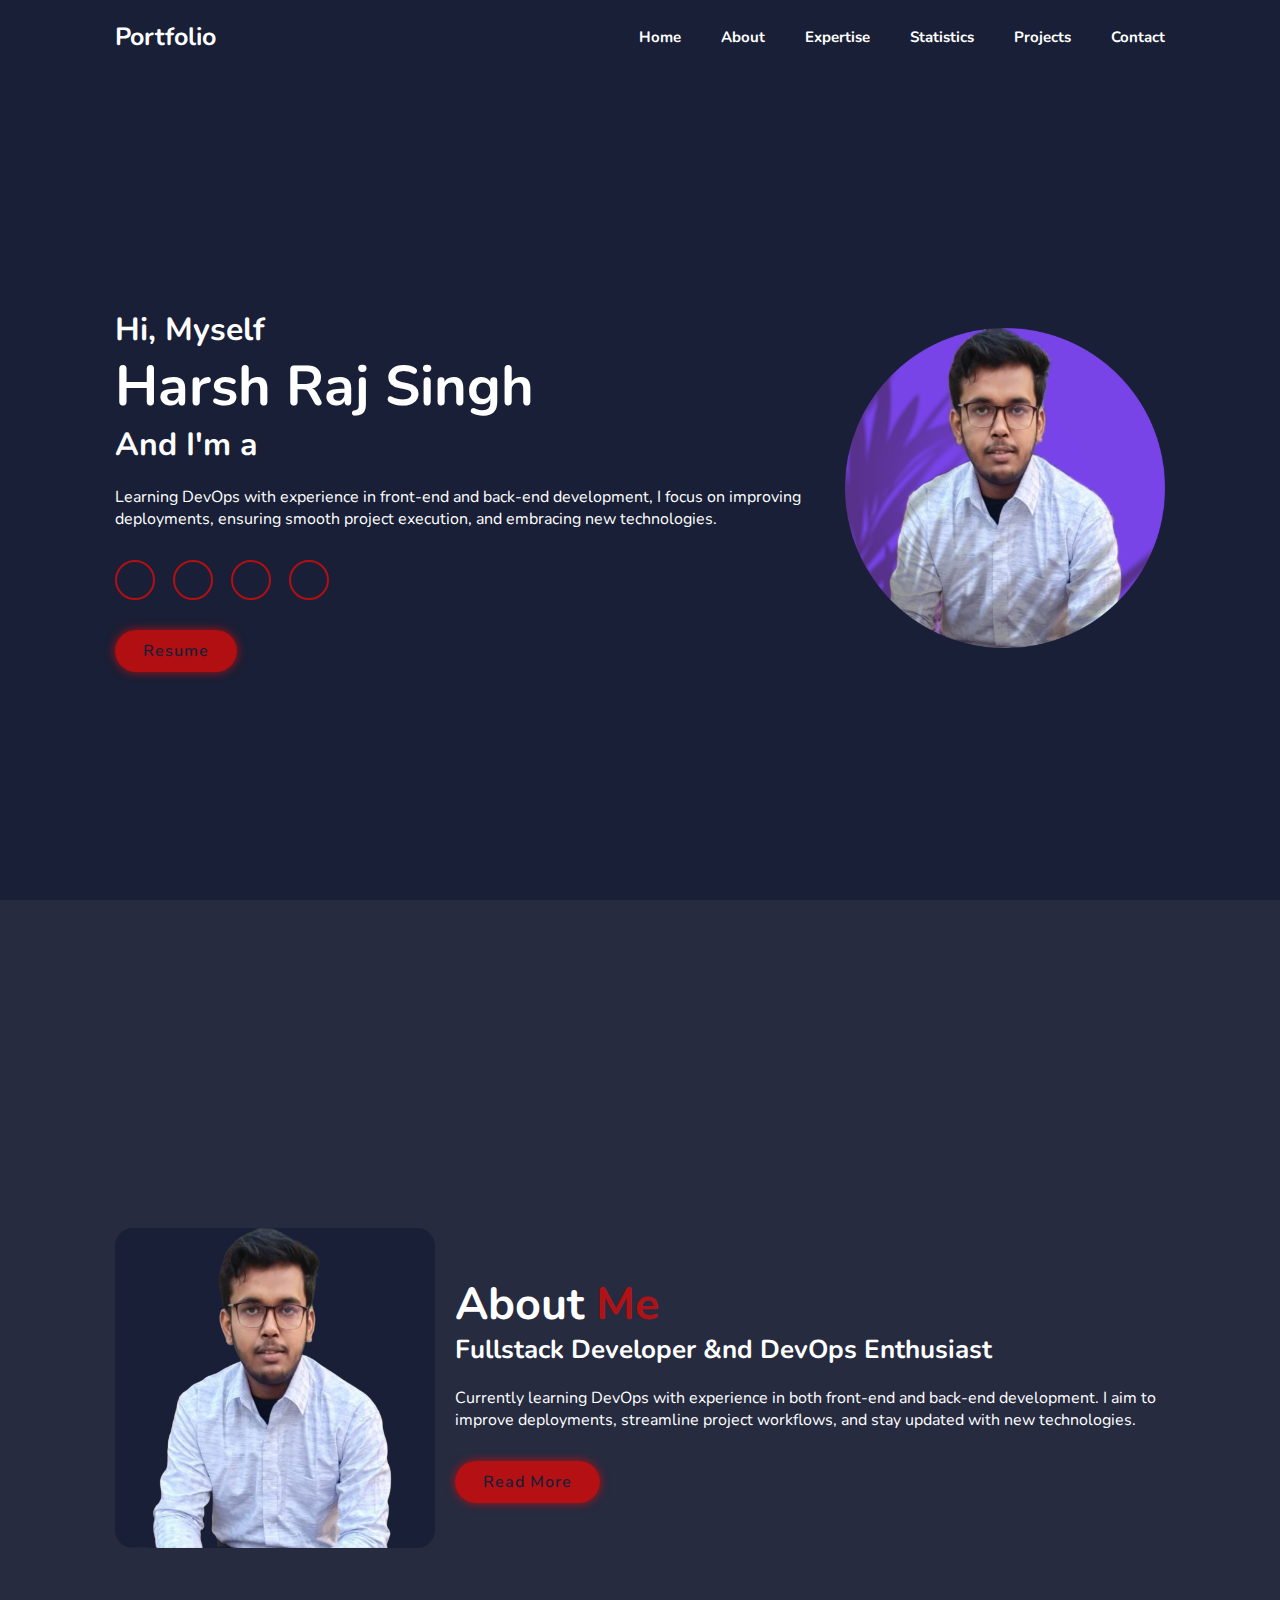
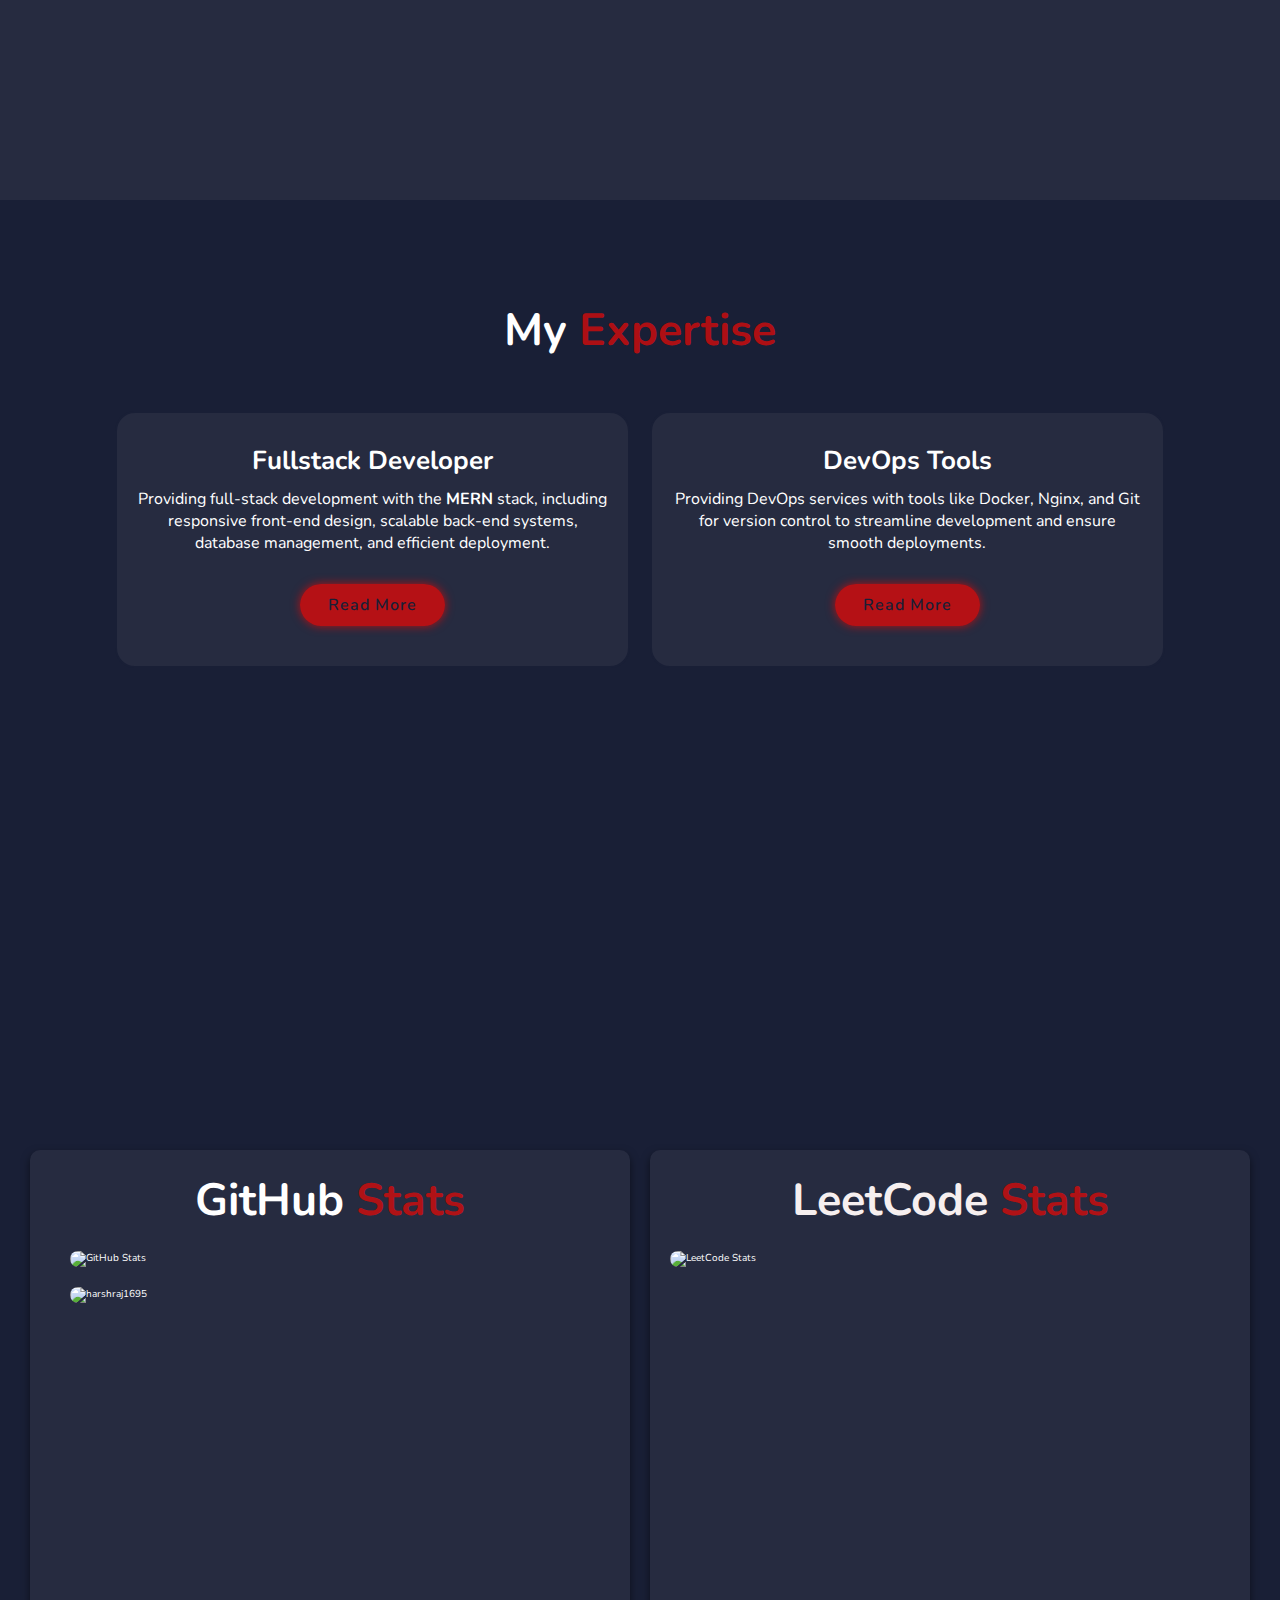
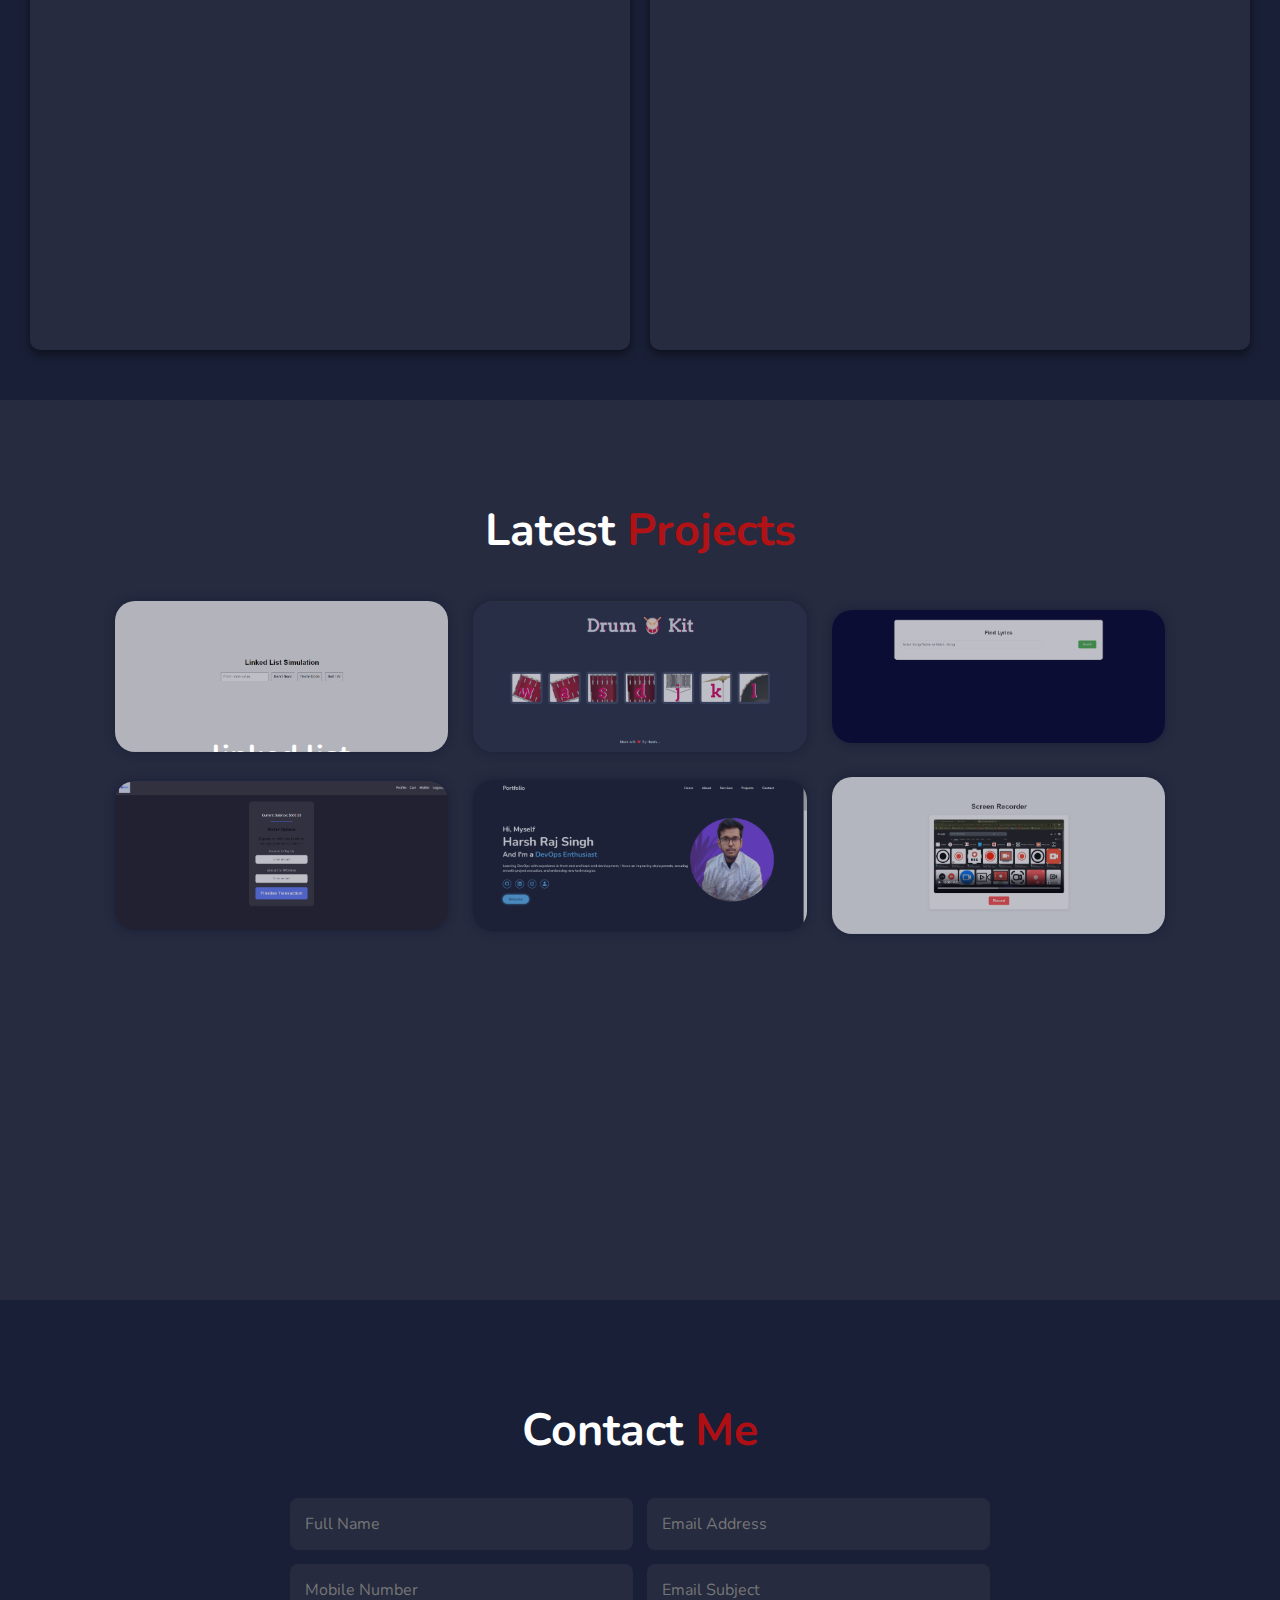
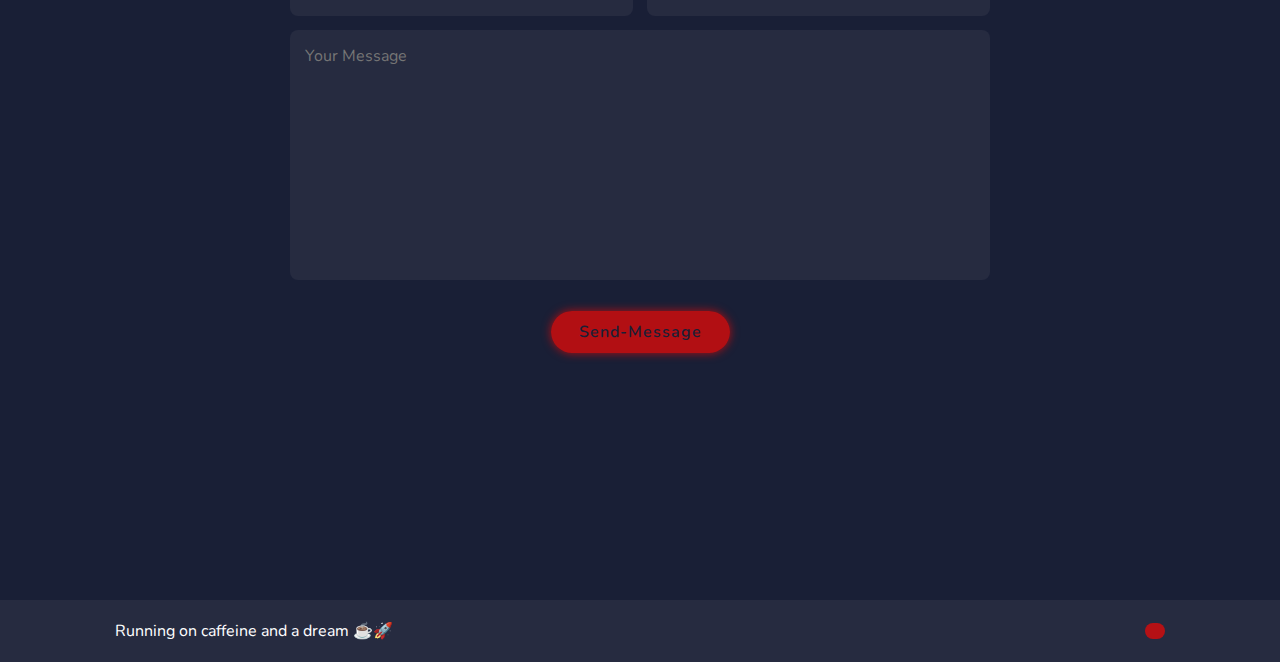
==== commit 4a5b46bb: "added the lyrics project" ====
--- a/index.html
+++ b/index.html
@@ -138,9 +138,9 @@
         <div class="portfolio-box">
             <img src="images/3.png" alt="">
             <div class="portfolio-layer">
-                <h4>Dice Games</h4>
-                <p>Two players roll two dice; the player with the higher number wins the game.</p>
-                <a href="https://harshraj1695.github.io/Dice_Games/" title="Link to site"><i class="fa-solid fa-link"></i></i></a>
+                <h4>Findmy Lyrics</h4>
+                <p>Enter the artist and song name to search for lyrics, and instantly find the words to your favorite tunes!</p>
+                <a href="https://harshraj1695.github.io/findmy-Lyrics/" title="Link to site"><i class="fa-solid fa-link"></i></i></a>
 
             </div>
         </div>
@@ -166,7 +166,7 @@
             <div class="portfolio-layer">
                 <h4>Screen Recorder</h4>
                 <p>A screen recording tool built with JavaScript, designed to capture and download screen activity, offering an efficient and straightforward experience for users.</p>
-                <a href="https://harshraj1695.github.io/screen-recorder/" title="Github Repository"> <i class="fa-brands fa-github"></i></a>
+                <a href="https://harshraj1695.github.io/screen-recorder/" title="Github Repository"> <i class="fa-solid fa-link"></i></a>
 
             </div>
         </div>
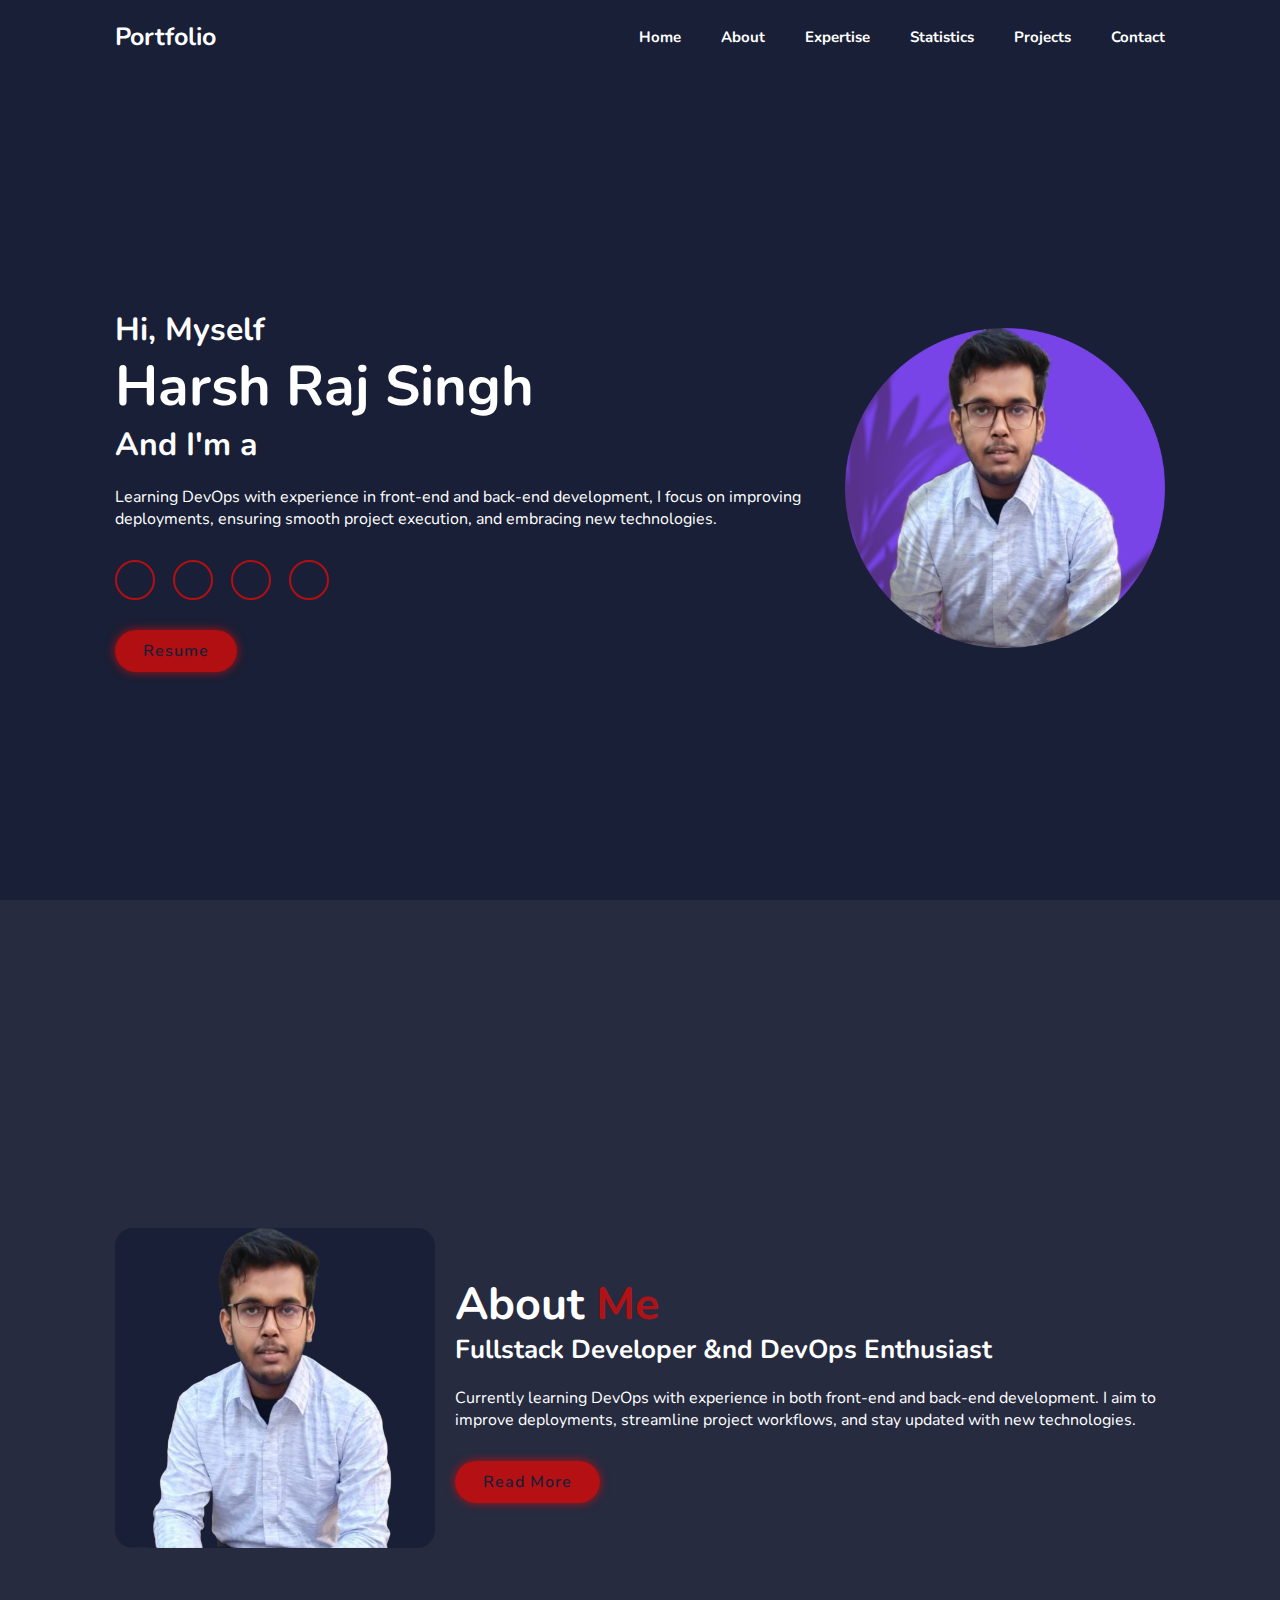
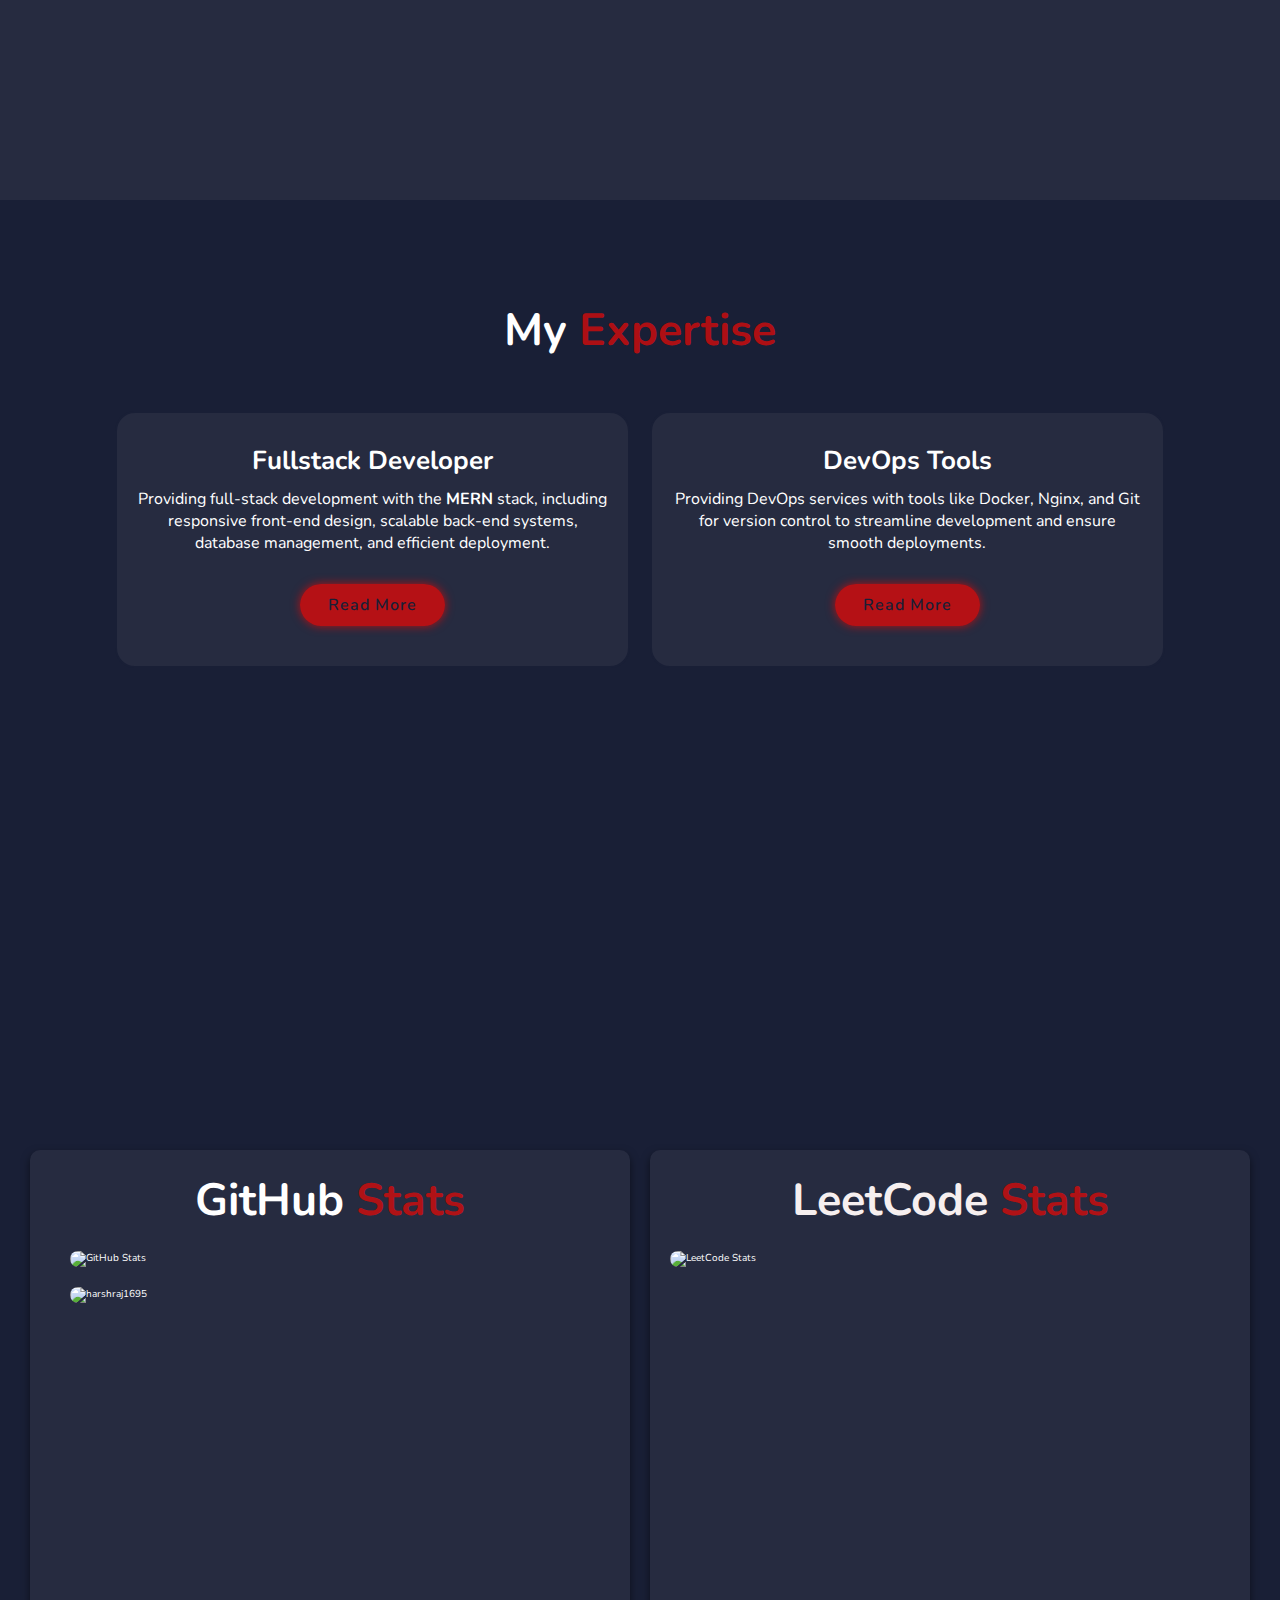
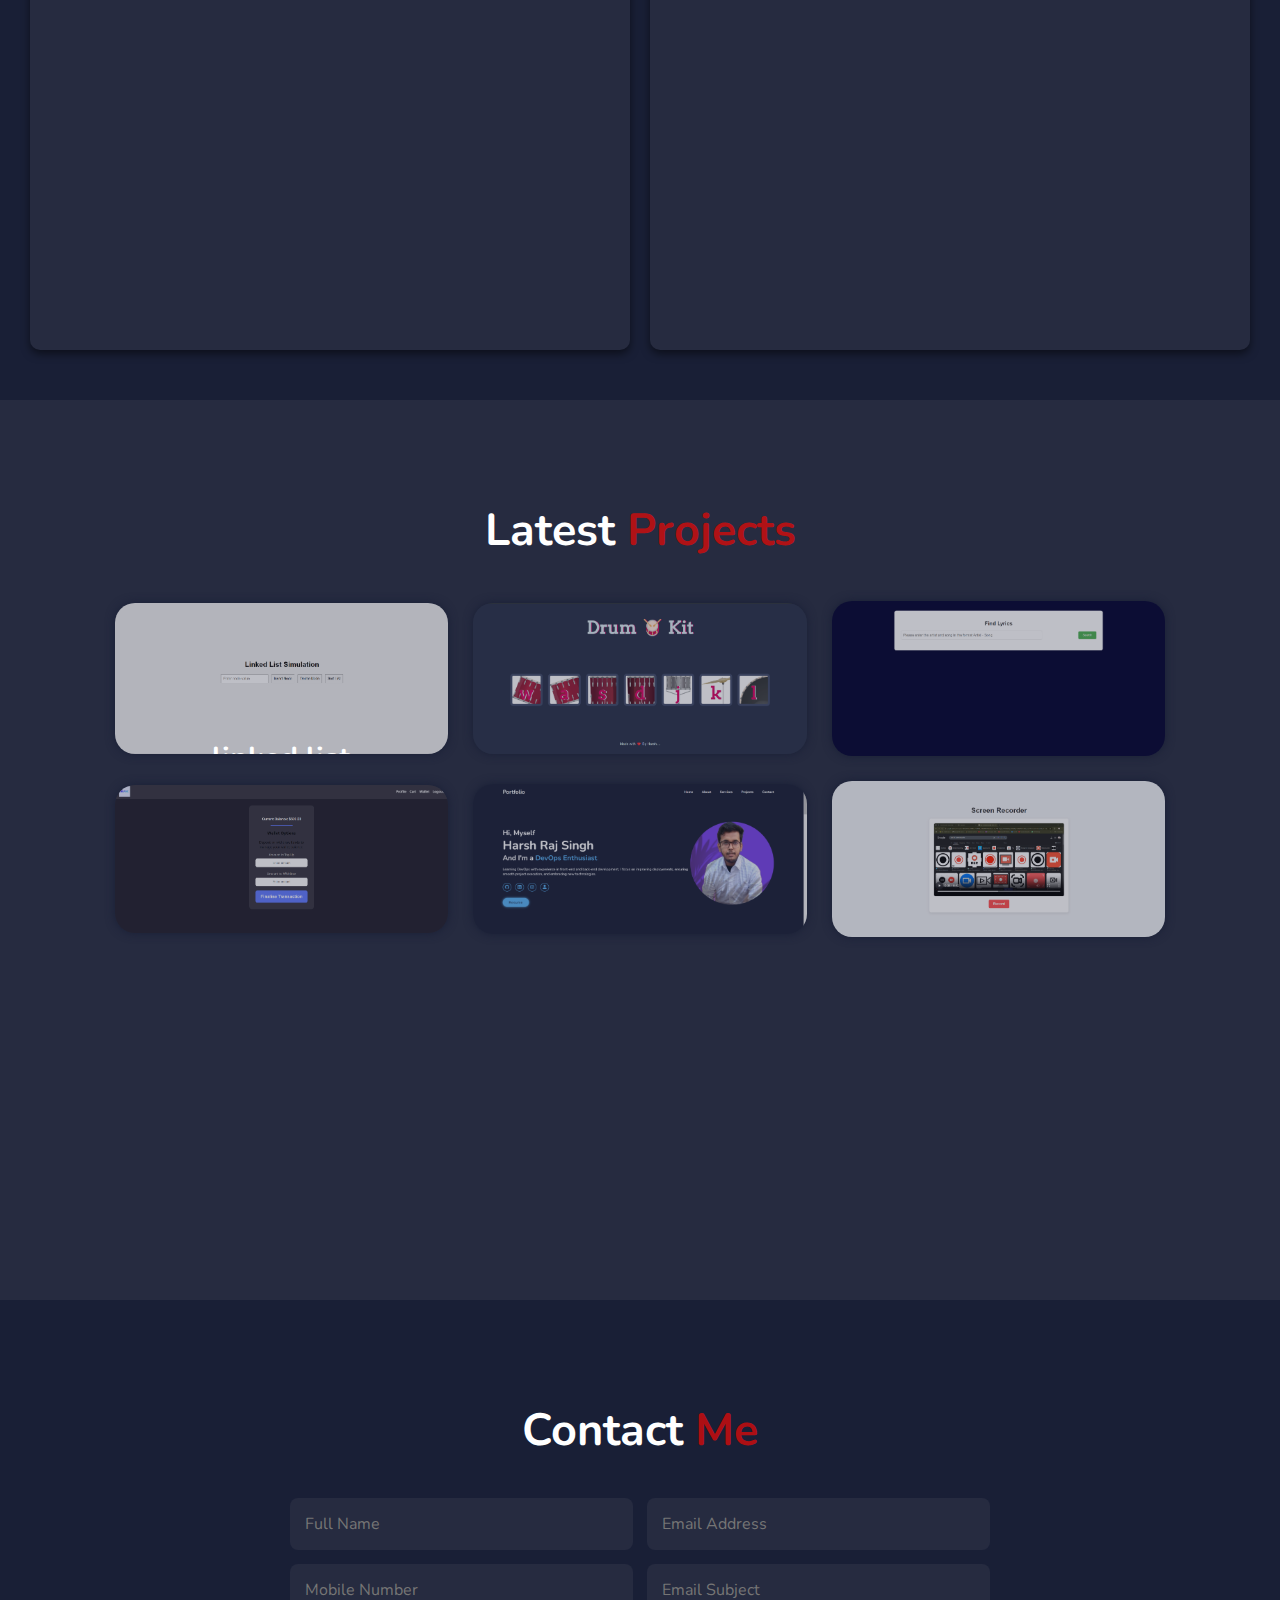
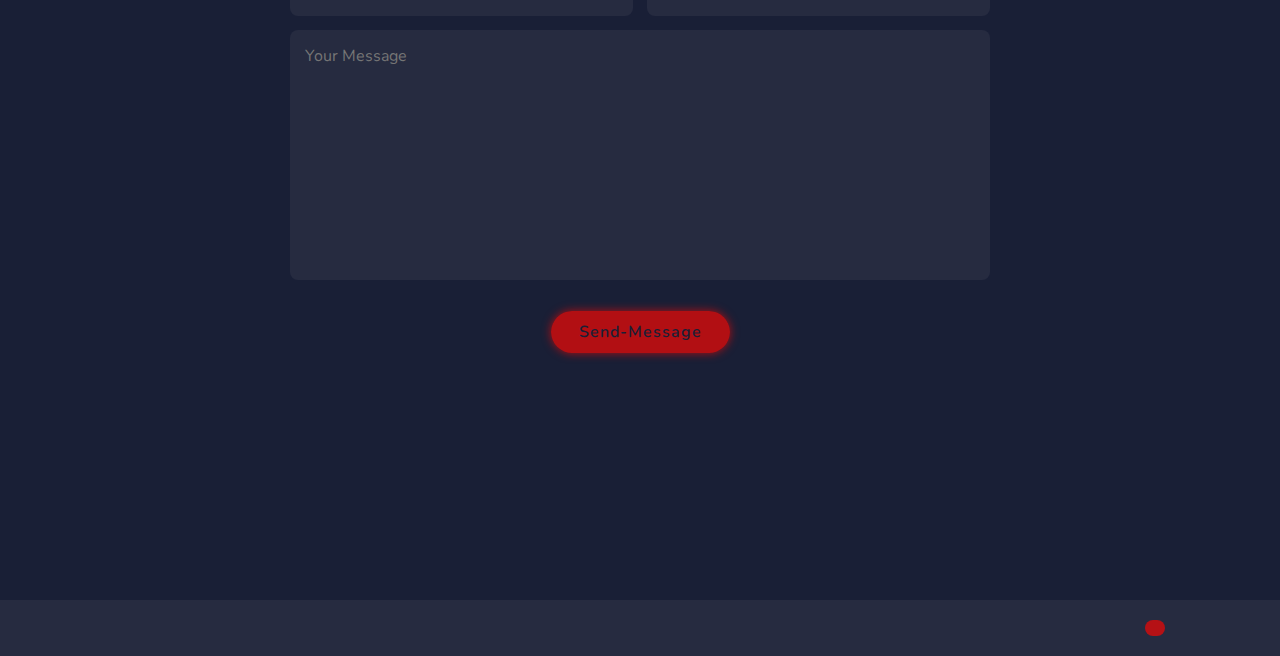
==== commit ed59654e: "updated the footer with one liner jokes" ====
--- a/index.html
+++ b/index.html
@@ -201,14 +201,16 @@
 </div>
 
   <!-- footer design -->
-   <footer class="footer">
+  <footer class="footer">
     <div class="footer-text">
-        <p>Running on caffeine and a dream ☕🚀</p>
+        <!-- <p Running on caffeine and a dream ☕🚀</p> -->
+        <p id="tech-joke"></p>
     </div>
     <div class="footer-iconTop">
-        <a href="#home"> <i class="fa-solid fa-angle-up"></i></a>
-    </div>
-   </footer>
+        <a href="#home"><i class="fa-solid fa-angle-up"></i></a>
+    </div>
+</footer>
+
 
    <script>
     const scriptURL = 'https://script.google.com/macros/s/AKfycbziEgjYTfmm9Kfhnx094-D6cXnsBrocBNjYstbZzkVOT6d8WPvVOza5y9GSjVmJ8iZ4gg/exec';
--- a/Style/style.css
+++ b/Style/style.css
@@ -1,587 +1,606 @@
-@import url('https://fonts.googleapis.com/css2?family=Nunito:ital,wght@0,200..1000;1,200..1000&display=swap');
-*{
-    margin: 0;
-    padding: 0;
-    box-sizing: border-box;
-    text-decoration: none;
-    border: none;
-    outline: none;
-    scroll-behavior: smooth;
-    font-family: "Nunito", sans-serif;
-}
-:root{
-    --bg-color: #191f36;
-    --snd-bg-color:#262B40;
-    --text-color: #fff;
-    /* --main-color:  #59B2F4; */
-    --main-color:  #d70b0bce;
-
-}
-html{
-    font-size: 62.5%;
-    overflow-x: hidden;
-
-}
-body{
-    background: var(--bg-color);
-    color: var(--text-color);
-
-}
-section{
-    min-height: 100vh;
-    padding: 10rem 9% 2rem;
-}
-.header{
-    position: fixed;
-    top: 0;
-    left: 0;
-    width: 100%;
-    padding: 2rem 9%;
-    background: var(--bg-color);
-    display: flex;
-    justify-content: space-between;
-    align-items: center;
-    z-index: 100;
-}
-
-.logo{
-    font-size: 2.5rem;
-    color: var(--text-color);
-    font-weight: 700;
-    cursor: default;
-}
-.navbar {
-    display: flex;
-    align-items: center;
-}
-
-/* Active State for Navbar */
-.navbar.active {
-    display: flex;
-    /* Add any additional styles for when the navbar is active */
-}
-
-.navbar a{
-     font-size: 1.5rem;
-     color: var(--text-color);
-     margin-left: 4rem;
-     font-weight: 700;
-}
-.navbar a:hover,
-.navbar a:active {
-    color: var(--text-color);
-}
-#menu-icon{
-    font-size: 3.6rem;
-    color: var(--text-color);
-    display: none;
-}
-.home{
-   display: flex;
-   justify-content: center;
-   align-items: center;
-}
-.home-content h3{
-    font-size: 3.2rem;
-    font-weight: 700;
-}
-
-.home-content h3:nth-of-type(2){
-     margin-bottom: 2rem;
-}
-span{
-    color: var(--main-color);
-}
-
-.home-content h1{
-    font-size: 5.6rem;
-    font-weight: 700;
-    line-height: 1.3;
-}
-.home-img img{
-    width: 25vw;
-    animation: floatImage 4s ease-in-out infinite;
-}
-@keyframes floatImage {
-    0%{
-        transform: translateY(0);
-    }
-    50%{
-        transform: translateY(-2.4rem);
-    }
-    100%{
-        transform:translateY(0) ;
-    }
-}
-.home-content p {
-    font-size: 1.6rem;
-}
-.social-media a {
-    display: inline-flex;
-    justify-content: center;
-    align-items: center;
-    width: 4rem;
-    height: 4rem;
-    background: transparent;
-    border: .2rem solid var(--main-color);
-    border-radius: 50%;
-    font-size: 2rem;
-    color: var(--main-color);
-    margin: 3rem 1.5rem 3rem 0;
-    transition: .5s ease;
-}
-
-.social-media a:hover {
-    background: var(--main-color);
-    color: var(--snd-bg-color);
-    box-shadow: 0 0 1rem var(--main-color);
-}
-.btn{
-    display: inline-block;
-    padding: 1rem 2.8rem;
-    background: var(--main-color);
-    border-radius: 4rem;
-    box-shadow: 0 0 1rem var(--main-color);
-    font-size: 1.6rem;
-    color: var(--bg-color);
-    letter-spacing: .1rem;
-    font-weight: 600;
-    transition: .5s ease;
-}
-.btn:hover{
-    box-shadow: none;
-}
-
-
-.about{
-    display: flex;
-    justify-content: center;
-    align-items: center;
-    gap: 2rem;
-    background: var(--snd-bg-color);
-}
-.about-img img{
-    width: 25vw;
-    border-radius: 18px;
-
-}
-.heading{
-    text-align: center;
-    font-size: 4.5rem;
-}
-.about-content h2 {
-    text-align: left;
-    line-height: 1.2;
-}
-
-.about-content h3{
-    font-size: 2.6rem;
-}
-.about-content p{
-    font-size: 1.6rem;
-    margin: 2rem 0 3rem;
-}
-
-.services h2{
-    margin-bottom: 5rem;
-}
-
-.services-container{
-    display: flex;
-    justify-content: center;
-    align-items: center;
-    flex-wrap: wrap;
-    gap: 2rem;
-}
-.services-container .services-box{
-    flex: 1 1 30rem;
-    background: var(--snd-bg-color);
-    padding: 3rem 2rem 4rem;
-    border-radius: 2rem;
-    text-align: center;
-    border: .2rem solid var(--bg-color);
-    transition: .5s ease;
-}
-
-.services-container .services-box:hover{
-    border-color: var(--main-color);
-    transform: scale(1.02);
-}
-.services-box i{
-    font-size: 7rem;
-    color: var(--main-color);
-}
-.services-box h3{
-    font-size: 2.6rem;
-}
-.services-box p{
-    font-size: 1.6rem;
-    margin: 1rem 0 3rem;
-}
-/* stats section */
-
-
-.stats-container {
-  display: flex;
-  flex-wrap: wrap;
-  gap: 20px;
-  justify-content: center;
-  padding: 50px 0;
-  background-color: #191f36; /* Dark background for the container */
-}
-
-.github-stats, .leetcode {
-  display: flex;
-  flex-direction: column;
-  padding: 20px;
-  box-sizing: border-box;
-}
-
-.github-stats {
-  flex: 1 1 45%; /* Makes GitHub stats take half the screen */
-  background-color: #262B40;
-  border-radius: 10px;
-  box-shadow: 0 4px 8px rgba(0, 0, 0, 0.5);
-}
-
-.github-stats .heading, .leetcode .heading {
-  color: #ffffff; /* White text for headings */
-}
-
-.stats-card {
-  display: flex;
-  flex-direction: column;
-  align-items: center;
-  justify-content: center; /* Center the content vertically */
-  padding: 20px;
-}
-
-.github-stats img {
-  max-width: 100%;
-  width: 100%; /* Full width for both images inside GitHub stats */
-  border-radius: 8px;
-  margin-bottom: 20px; /* Adds space between the two images */
-}
-
-.leetcode {
-  flex: 1 1 45%; /* Makes LeetCode stats take half the screen */
-  background-color: #262B40;
-  border-radius: 10px;
-  box-shadow: 0 4px 8px rgba(0, 0, 0, 0.5);
-  display: flex;
-  flex-direction: column;
-  justify-content: flex-start; /* Aligns content to the top */
-}
-
-.leetcode .heading {
-  /* font-size: 2.5rem; */
-  color: #f6efef;
-  margin-bottom: 20px;
-  text-align: center; /* Aligns heading to the left */
-}
-
-.leetcode-card {
-  display: flex;
-  justify-content: center;
-  align-items: center;
-  width: 100%;
-  max-width: 600px;
-  margin: 0 auto; /* Center the card */
-}
-
-.leetcode-card img {
-  max-width: 100%;
-  width: 100%;
-  height: auto;
-  border-radius: 8px;
-}
-
-/* Ensure both sections are side by side */
-.stats-container .github-stats, .stats-container .leetcode {
-  flex: 1 1 45%; /* 45% width for both GitHub and LeetCode */
-  min-width: 300px;
-  max-width: 600px; /* Ensures sections are not stretched too far */
-}
-
-@media (max-width: 768px) {
-  /* Stack the sections on smaller screens */
-  .stats-container {
-    flex-direction: column;
-  }
-  
-  .stats-container .github-stats, .stats-container .leetcode {
-    flex: 1 1 100%; /* Sections take full width on smaller screens */
-    max-width: none;
-  }
-}
-
-  
-  
-/* portfolio */
-.portfolio{
-    background: var(--snd-bg-color);
-}
-.portfolio h2{
-    margin-bottom: 4rem;
-}
-.portfolio-container{
-    display: grid;
-    grid-template-columns: repeat(3,1fr);
-    align-items: center;
-    gap: 2.5rem;
-}
-.portfolio-container .portfolio-box{
-    position: relative;
-    border-radius: 2rem;
-    box-shadow: 0 0 1rem var(--bg-color);
-    overflow: hidden;
-    display: flex;
-}
-
-.portfolio-box img{
-    width: 100%;
-    transition: .5s ease;
-    opacity: 0.7;
-}
-
-.portfolio-box:hover{
-    transform: scale(1.1);
-}
-.portfolio-box .portfolio-layer{
-    position: absolute;
-    bottom: 0;
-    left: 0;
-    width: 100%;
-    height: 100%;
-    background: linear-gradient(rgba(0,0,0,0.1),var(--main-color));
-    display: flex;
-    justify-content: center;
-    align-items: center;
-    flex-direction: column;
-    text-align: center;
-    padding: 0 4rem;
-    transform: translateY(100%);
-    transition: .5s ease;
-}
-.portfolio-box:hover .portfolio-layer{
-    transform: translateY(0);
-
-}
-.portfolio-layer h4{
-    font-size: 3rem;
-}
-.portfolio-layer p{
-    font-size: 1.6rem;
-    margin: .3rem 0 1rem;
-}
-.portfolio-layer a{
-    display: inline-flex;
-    justify-content: center;
-    align-items: center;
-    width: 5rem;
-    height: 5rem;
-    background: var(--text-color);
-    border-radius: 50%;
-}
-.portfolio-layer a i{
-    font-size: 2rem;
-    color: var(--snd-bg-color);
-}
-.contact h2{
-    margin-bottom: 3rem;
-}
-.contact form{
-    max-width: 70rem;
-    margin: 1rem auto;
-    text-align: center;
-    margin-bottom: 3rem;
-
-}
-.contact form .input-box{
-    display: flex;
-    justify-content: space-between;
-    flex-wrap: wrap;
-}
-
-.contact form .input-box input,
-.contact form textarea{
-    width: 100%;
-   padding: 1.5rem;
-   font-size: 1.6rem;
-   color: var(--text-color);
-   background: var(--snd-bg-color);
-   border-radius: .8rem;
-   margin: .7rem 0; 
-}
-
-.contact form .input-box input{
-    width: 49%;
-}
-.contact form textarea{
-    resize: none;
-}
-.contact form .btn{
-    margin-top: 2rem;
-    cursor: pointer;
-}
-
-.loader {
-    display: none; /* Hidden by default */
-    border: 16px solid #f3f3f3; /* Light grey */
-    border-top: 16px solid #3498db; /* Blue */
-    border-radius: 50%;
-    width: 60px;
-    height: 60px;
-    animation: spin 1s linear infinite;
-    position: fixed;
-    left: 50%;
-    top: 50%;
-    transform: translate(-50%, -50%);
-    z-index: 1000; /* Ensure it appears on top */
-}
-@keyframes spin {
-    0% { transform: rotate(0deg); }
-    100% { transform: rotate(360deg); }
-}
-
-
-
-.footer{
-    position: relative; /* Ensure it doesn't overlap or get hidden */
-    z-index: 10; /* Keep it above any backgrounds or other elements */
-    display: flex;
-    justify-content: space-between;
-    align-items: center;
-    flex-wrap: wrap;
-    padding: 2rem 9%;
-    background: var(--snd-bg-color);
-
-}
-.footer-text{
-    font-size: 1.6rem;
-}
-.footer-iconTop{
-    display: inline-flex;
-    justify-content: center;
-    align-items: center;
-    padding: .8rem 1rem;
-    background: var(--main-color);
-    border-radius: .8rem;
-    transition: .5s ease;
-}
-.footer-iconTop a:hover{
-    box-shadow: 0 0 1rem var(--main-color);
-}
-.footer-iconTop a i{
-    font-size: 2.4rem;
-    color: var(--snd-bg-color);
-}
-
-/* BReakpoint */
-@media (max-width: 1200px){
-    html{
-        font-size:55%;
-    }
-}
-@media(max-width: 991px){
-    .header{
-        padding: 2rem 3%;
-    }
-    section{
-        padding: 10rem 3%;
-    }
-
-    .services{
-        padding: 7rem;
-    }
-    .portfolio{
-        padding-bottom:7rem ;
-    }
-    .contact{
-        min-height:auto;
-    }
-    .footer{
-        padding: 2rem 3%;
-    }
-}
-@media(max-width: 768px){
-    #menu-icon{
-        display:block ;
-    }
-    .navbar{
-        position: absolute;
-        top:100%;
-        left: 0;
-        width: 100%;
-        padding: 1rem 3%;
-        background: var(--bg-color);
-        border-top: .1rem solid rgba(0,0,0,0.2);
-        box-shadow: 0.5rem 1rem rgba(0,0,0,0.2);
-        flex-direction: column;
-        display: none;
-    }
-    .navbar .active{
-        display: flex;
-    }
-    .navbar a {
-        display: block;
-        font-size: 2rem;
-        margin: 3rem 0;
-    }
-    .home{
-        flex-direction: column;
-    }
-    .home-content h3{
-        font-size: 2.6rem;
-    }
-    .home-content h1{
-        font-size: 5rem;
-    }
-    .home-content{
-        order: 2;
-    }
-    .home-img img{
-        width: 50vw;
-        margin-top: 4rem;
-        margin-bottom: 5rem;
-    }
-
-    .about{
-        flex-direction: column;
-    }
-    .about-img img{
-        width: 90vw;
-        margin-top: 4rem;
-    }
-    .services h2{
-        margin-bottom: 3rem;
-    }
-    .portfolio h2{
-        margin-bottom: 3rem;
-    }
-    .portfolio-container{
-        grid-template-columns: repeat(2,1fr);
-    }
-}
-
-@media(max-width: 617px){
-    .portfolio-container{
-        grid-template-columns: 1fr;
-    }
-    .home-img img{
-        width: 81vw;
-        margin-top: 8rem;
-    }
-    a.about-img img{
-        width: 100vw;
-        margin-top: 4rem;
-    }
-}
-@media(max-width: 450px){
-    html{
-        font-size: 50%;
-    }
-    .contact form .input-box input{
-        width: 100%;
-    }
+@import url('https://fonts.googleapis.com/css2?family=Nunito:ital,wght@0,200..1000;1,200..1000&display=swap');
+*{
+    margin: 0;
+    padding: 0;
+    box-sizing: border-box;
+    text-decoration: none;
+    border: none;
+    outline: none;
+    scroll-behavior: smooth;
+    font-family: "Nunito", sans-serif;
+}
+:root{
+    --bg-color: #191f36;
+    --snd-bg-color:#262B40;
+    --text-color: #fff;
+    /* --main-color:  #59B2F4; */
+    --main-color:  #d70b0bce;
+
+}
+html{
+    font-size: 62.5%;
+    overflow-x: hidden;
+
+}
+body{
+    background: var(--bg-color);
+    color: var(--text-color);
+
+}
+section{
+    min-height: 100vh;
+    padding: 10rem 9% 2rem;
+}
+.header{
+    position: fixed;
+    top: 0;
+    left: 0;
+    width: 100%;
+    padding: 2rem 9%;
+    background: var(--bg-color);
+    display: flex;
+    justify-content: space-between;
+    align-items: center;
+    z-index: 100;
+}
+
+.logo{
+    font-size: 2.5rem;
+    color: var(--text-color);
+    font-weight: 700;
+    cursor: default;
+}
+.navbar {
+    display: flex;
+    align-items: center;
+}
+
+/* Active State for Navbar */
+.navbar.active {
+    display: flex;
+    /* Add any additional styles for when the navbar is active */
+}
+
+.navbar a{
+     font-size: 1.5rem;
+     color: var(--text-color);
+     margin-left: 4rem;
+     font-weight: 700;
+}
+.navbar a:hover,
+.navbar a:active {
+    color: var(--text-color);
+}
+#menu-icon{
+    font-size: 3.6rem;
+    color: var(--text-color);
+    display: none;
+}
+.home{
+   display: flex;
+   justify-content: center;
+   align-items: center;
+}
+.home-content h3{
+    font-size: 3.2rem;
+    font-weight: 700;
+}
+
+.home-content h3:nth-of-type(2){
+     margin-bottom: 2rem;
+}
+span{
+    color: var(--main-color);
+}
+
+.home-content h1{
+    font-size: 5.6rem;
+    font-weight: 700;
+    line-height: 1.3;
+}
+.home-img img{
+    width: 25vw;
+    animation: floatImage 4s ease-in-out infinite;
+}
+@keyframes floatImage {
+    0%{
+        transform: translateY(0);
+    }
+    50%{
+        transform: translateY(-2.4rem);
+    }
+    100%{
+        transform:translateY(0) ;
+    }
+}
+.home-content p {
+    font-size: 1.6rem;
+}
+.social-media a {
+    display: inline-flex;
+    justify-content: center;
+    align-items: center;
+    width: 4rem;
+    height: 4rem;
+    background: transparent;
+    border: .2rem solid var(--main-color);
+    border-radius: 50%;
+    font-size: 2rem;
+    color: var(--main-color);
+    margin: 3rem 1.5rem 3rem 0;
+    transition: .5s ease;
+}
+
+.social-media a:hover {
+    background: var(--main-color);
+    color: var(--snd-bg-color);
+    box-shadow: 0 0 1rem var(--main-color);
+}
+.btn{
+    display: inline-block;
+    padding: 1rem 2.8rem;
+    background: var(--main-color);
+    border-radius: 4rem;
+    box-shadow: 0 0 1rem var(--main-color);
+    font-size: 1.6rem;
+    color: var(--bg-color);
+    letter-spacing: .1rem;
+    font-weight: 600;
+    transition: .5s ease;
+}
+.btn:hover{
+    box-shadow: none;
+}
+
+
+.about{
+    display: flex;
+    justify-content: center;
+    align-items: center;
+    gap: 2rem;
+    background: var(--snd-bg-color);
+}
+.about-img img{
+    width: 25vw;
+    border-radius: 18px;
+
+}
+.heading{
+    text-align: center;
+    font-size: 4.5rem;
+}
+.about-content h2 {
+    text-align: left;
+    line-height: 1.2;
+}
+
+.about-content h3{
+    font-size: 2.6rem;
+}
+.about-content p{
+    font-size: 1.6rem;
+    margin: 2rem 0 3rem;
+}
+
+.services h2{
+    margin-bottom: 5rem;
+}
+
+.services-container{
+    display: flex;
+    justify-content: center;
+    align-items: center;
+    flex-wrap: wrap;
+    gap: 2rem;
+}
+.services-container .services-box{
+    flex: 1 1 30rem;
+    background: var(--snd-bg-color);
+    padding: 3rem 2rem 4rem;
+    border-radius: 2rem;
+    text-align: center;
+    border: .2rem solid var(--bg-color);
+    transition: .5s ease;
+}
+
+.services-container .services-box:hover{
+    border-color: var(--main-color);
+    transform: scale(1.02);
+}
+.services-box i{
+    font-size: 7rem;
+    color: var(--main-color);
+}
+.services-box h3{
+    font-size: 2.6rem;
+}
+.services-box p{
+    font-size: 1.6rem;
+    margin: 1rem 0 3rem;
+}
+/* stats section */
+
+
+.stats-container {
+  display: flex;
+  flex-wrap: wrap;
+  gap: 20px;
+  justify-content: center;
+  padding: 50px 0;
+  background-color: #191f36; /* Dark background for the container */
+}
+
+.github-stats, .leetcode {
+  display: flex;
+  flex-direction: column;
+  padding: 20px;
+  box-sizing: border-box;
+}
+
+.github-stats {
+  flex: 1 1 45%; /* Makes GitHub stats take half the screen */
+  background-color: #262B40;
+  border-radius: 10px;
+  box-shadow: 0 4px 8px rgba(0, 0, 0, 0.5);
+}
+
+.github-stats .heading, .leetcode .heading {
+  color: #ffffff; /* White text for headings */
+}
+
+.stats-card {
+  display: flex;
+  flex-direction: column;
+  align-items: center;
+  justify-content: center; /* Center the content vertically */
+  padding: 20px;
+}
+
+.github-stats img {
+  max-width: 100%;
+  width: 100%; /* Full width for both images inside GitHub stats */
+  border-radius: 8px;
+  margin-bottom: 20px; /* Adds space between the two images */
+}
+
+.leetcode {
+  flex: 1 1 45%; /* Makes LeetCode stats take half the screen */
+  background-color: #262B40;
+  border-radius: 10px;
+  box-shadow: 0 4px 8px rgba(0, 0, 0, 0.5);
+  display: flex;
+  flex-direction: column;
+  justify-content: flex-start; /* Aligns content to the top */
+}
+
+.leetcode .heading {
+  /* font-size: 2.5rem; */
+  color: #f6efef;
+  margin-bottom: 20px;
+  text-align: center; /* Aligns heading to the left */
+}
+
+.leetcode-card {
+  display: flex;
+  justify-content: center;
+  align-items: center;
+  width: 100%;
+  max-width: 600px;
+  margin: 0 auto; /* Center the card */
+}
+
+.leetcode-card img {
+  max-width: 100%;
+  width: 100%;
+  height: auto;
+  border-radius: 8px;
+}
+
+/* Ensure both sections are side by side */
+.stats-container .github-stats, .stats-container .leetcode {
+  flex: 1 1 45%; /* 45% width for both GitHub and LeetCode */
+  min-width: 300px;
+  max-width: 600px; /* Ensures sections are not stretched too far */
+}
+
+@media (max-width: 768px) {
+  /* Stack the sections on smaller screens */
+  .stats-container {
+    flex-direction: column;
+  }
+  
+  .stats-container .github-stats, .stats-container .leetcode {
+    flex: 1 1 100%; /* Sections take full width on smaller screens */
+    max-width: none;
+  }
+}
+
+  
+  
+/* portfolio */
+.portfolio{
+    background: var(--snd-bg-color);
+}
+.portfolio h2{
+    margin-bottom: 4rem;
+}
+.portfolio-container{
+    display: grid;
+    grid-template-columns: repeat(3,1fr);
+    align-items: center;
+    gap: 2.5rem;
+}
+.portfolio-container .portfolio-box{
+    position: relative;
+    border-radius: 2rem;
+    box-shadow: 0 0 1rem var(--bg-color);
+    overflow: hidden;
+    display: flex;
+}
+
+.portfolio-box img{
+    width: 100%;
+    transition: .5s ease;
+    opacity: 0.7;
+}
+
+.portfolio-box:hover{
+    transform: scale(1.1);
+}
+.portfolio-box .portfolio-layer{
+    position: absolute;
+    bottom: 0;
+    left: 0;
+    width: 100%;
+    height: 100%;
+    background: linear-gradient(rgba(0,0,0,0.1),var(--main-color));
+    display: flex;
+    justify-content: center;
+    align-items: center;
+    flex-direction: column;
+    text-align: center;
+    padding: 0 4rem;
+    transform: translateY(100%);
+    transition: .5s ease;
+}
+.portfolio-box:hover .portfolio-layer{
+    transform: translateY(0);
+
+}
+.portfolio-layer h4{
+    font-size: 3rem;
+}
+.portfolio-layer p{
+    font-size: 1.6rem;
+    margin: .3rem 0 1rem;
+}
+.portfolio-layer a{
+    display: inline-flex;
+    justify-content: center;
+    align-items: center;
+    width: 5rem;
+    height: 5rem;
+    background: var(--text-color);
+    border-radius: 50%;
+}
+.portfolio-layer a i{
+    font-size: 2rem;
+    color: var(--snd-bg-color);
+}
+.contact h2{
+    margin-bottom: 3rem;
+}
+.contact form{
+    max-width: 70rem;
+    margin: 1rem auto;
+    text-align: center;
+    margin-bottom: 3rem;
+
+}
+.contact form .input-box{
+    display: flex;
+    justify-content: space-between;
+    flex-wrap: wrap;
+}
+
+.contact form .input-box input,
+.contact form textarea{
+    width: 100%;
+   padding: 1.5rem;
+   font-size: 1.6rem;
+   color: var(--text-color);
+   background: var(--snd-bg-color);
+   border-radius: .8rem;
+   margin: .7rem 0; 
+}
+
+.contact form .input-box input{
+    width: 49%;
+}
+.contact form textarea{
+    resize: none;
+}
+.contact form .btn{
+    margin-top: 2rem;
+    cursor: pointer;
+}
+
+.loader {
+    display: none; /* Hidden by default */
+    border: 16px solid #f3f3f3; /* Light grey */
+    border-top: 16px solid #3498db; /* Blue */
+    border-radius: 50%;
+    width: 60px;
+    height: 60px;
+    animation: spin 1s linear infinite;
+    position: fixed;
+    left: 50%;
+    top: 50%;
+    transform: translate(-50%, -50%);
+    z-index: 1000; /* Ensure it appears on top */
+}
+@keyframes spin {
+    0% { transform: rotate(0deg); }
+    100% { transform: rotate(360deg); }
+}
+
+
+
+.footer{
+    position: relative; /* Ensure it doesn't overlap or get hidden */
+    z-index: 10; /* Keep it above any backgrounds or other elements */
+    display: flex;
+    justify-content: space-between;
+    align-items: center;
+    flex-wrap: wrap;
+    padding: 2rem 9%;
+    background: var(--snd-bg-color);
+
+}
+.footer-text{
+    font-size: 1.6rem;
+}
+.footer-iconTop{
+    display: inline-flex;
+    justify-content: center;
+    align-items: center;
+    padding: .8rem 1rem;
+    background: var(--main-color);
+    border-radius: .8rem;
+    transition: .5s ease;
+}
+.footer-iconTop a:hover{
+    box-shadow: 0 0 1rem var(--main-color);
+}
+.footer-iconTop a i{
+    font-size: 2.4rem;
+    color: var(--snd-bg-color);
+}
+
+/* BReakpoint */
+@media (max-width: 1200px){
+    html{
+        font-size:55%;
+    }
+}
+@media(max-width: 991px){
+    .header{
+        padding: 2rem 3%;
+    }
+    section{
+        padding: 10rem 3%;
+    }
+
+    .services{
+        padding: 7rem;
+    }
+    .portfolio{
+        padding-bottom:7rem ;
+    }
+    .contact{
+        min-height:auto;
+    }
+    .footer{
+        padding: 2rem 3%;
+    }
+}
+@media(max-width: 768px){
+    #menu-icon{
+        display:block ;
+    }
+    .navbar{
+        position: absolute;
+        top:100%;
+        left: 0;
+        width: 100%;
+        padding: 1rem 3%;
+        background: var(--bg-color);
+        border-top: .1rem solid rgba(0,0,0,0.2);
+        box-shadow: 0.5rem 1rem rgba(0,0,0,0.2);
+        flex-direction: column;
+        display: none;
+    }
+    .navbar .active{
+        display: flex;
+    }
+    .navbar a {
+        display: block;
+        font-size: 2rem;
+        margin: 3rem 0;
+    }
+    .home{
+        flex-direction: column;
+    }
+    .home-content h3{
+        font-size: 2.6rem;
+    }
+    .home-content h1{
+        font-size: 5rem;
+    }
+    .home-content{
+        order: 2;
+    }
+    .home-img img{
+        width: 50vw;
+        margin-top: 4rem;
+        margin-bottom: 5rem;
+    }
+
+    .about{
+        flex-direction: column;
+    }
+    .about-img img{
+        width: 90vw;
+        margin-top: 4rem;
+    }
+    .services h2{
+        margin-bottom: 3rem;
+    }
+    .portfolio h2{
+        margin-bottom: 3rem;
+    }
+    .portfolio-container{
+        grid-template-columns: repeat(2,1fr);
+    }
+}
+
+@media(max-width: 617px){
+    .portfolio-container{
+        grid-template-columns: 1fr;
+    }
+    .home-img img{
+        width: 81vw;
+        margin-top: 8rem;
+    }
+    a.about-img img{
+        width: 100vw;
+        margin-top: 4rem;
+    }
+}
+@media(max-width: 450px){
+    html{
+        font-size: 50%;
+    }
+    .contact form .input-box input{
+        width: 100%;
+    }
+}
+
+
+
+/* //footer */
+
+@media (max-width: 768px) {
+    .footer-text p {
+        font-size: 1rem; /* Smaller text for smaller screens */
+    }
+    .footer-iconTop a {
+        font-size: 1.2rem;
+    }
+}
+
+@media (max-width: 480px) {
+    .footer-text p {
+        font-size: 0.9rem; /* Even smaller for very small screens */
+    }
 }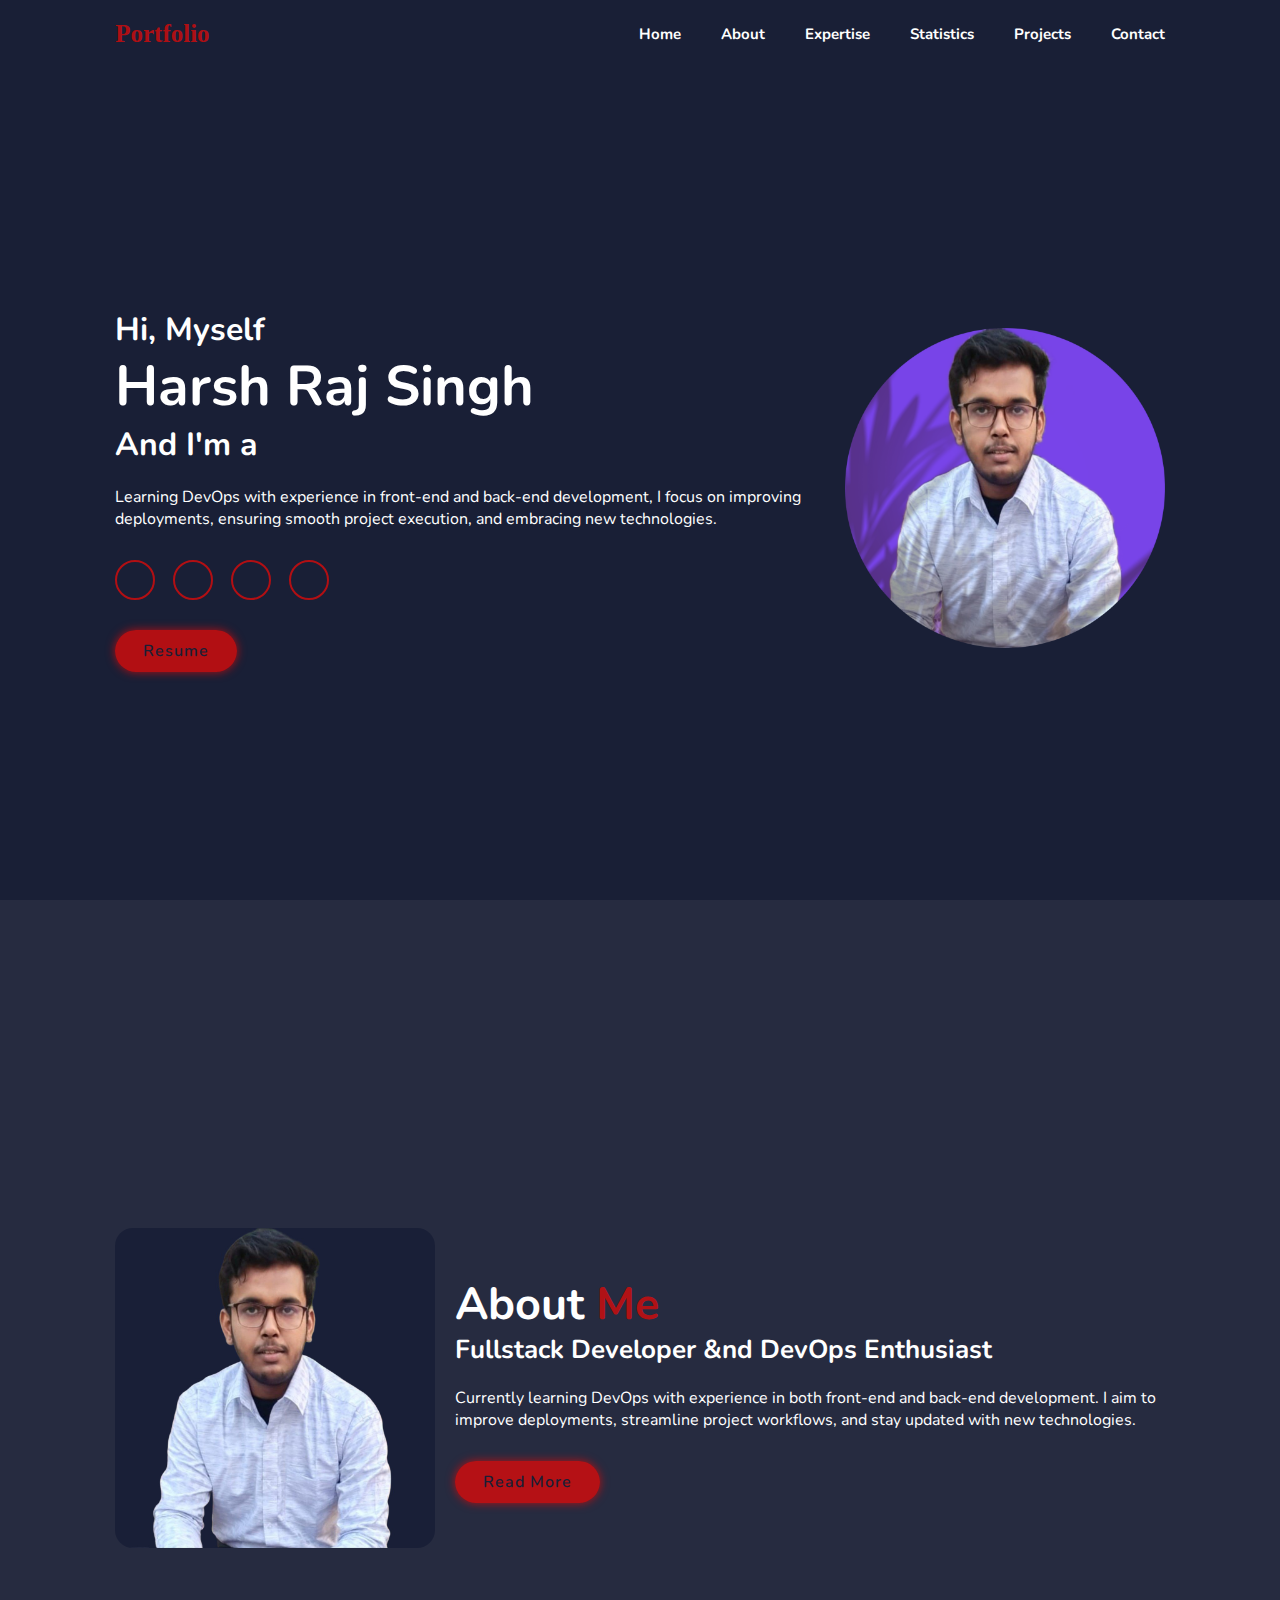
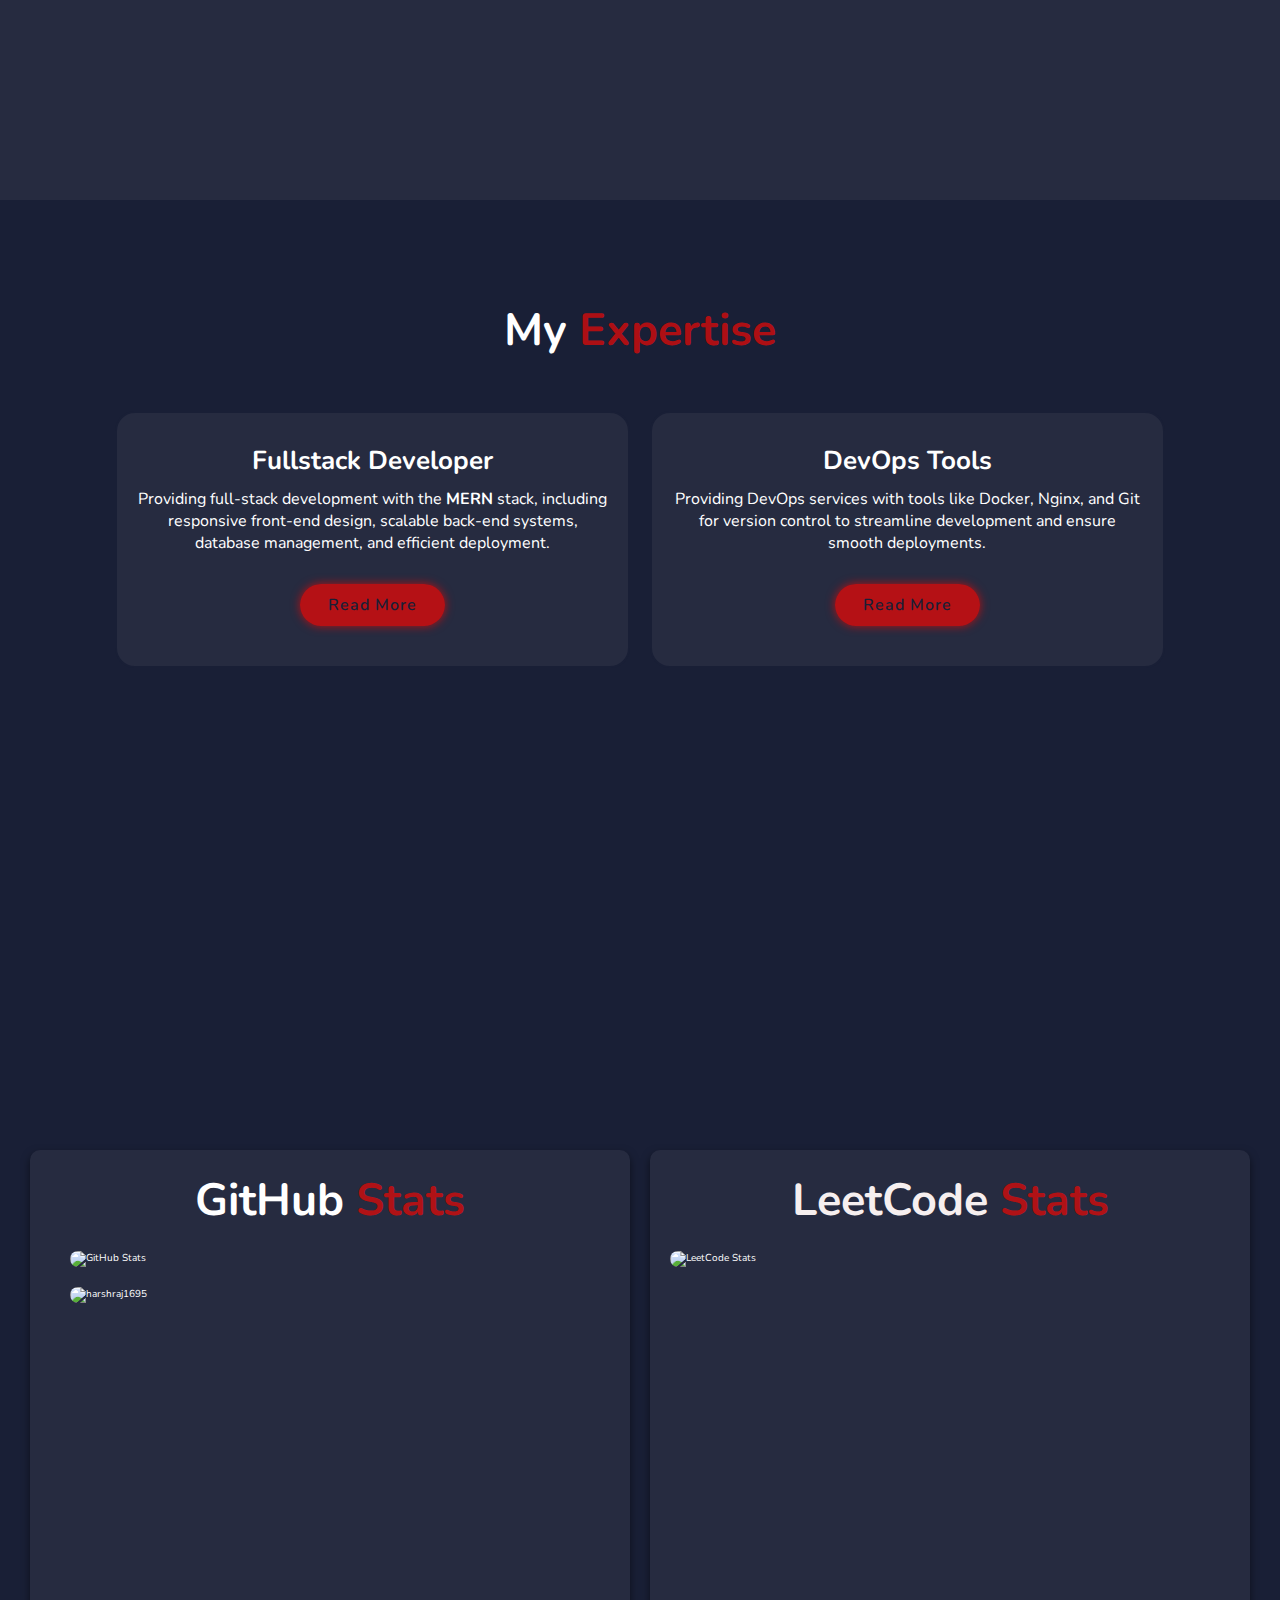
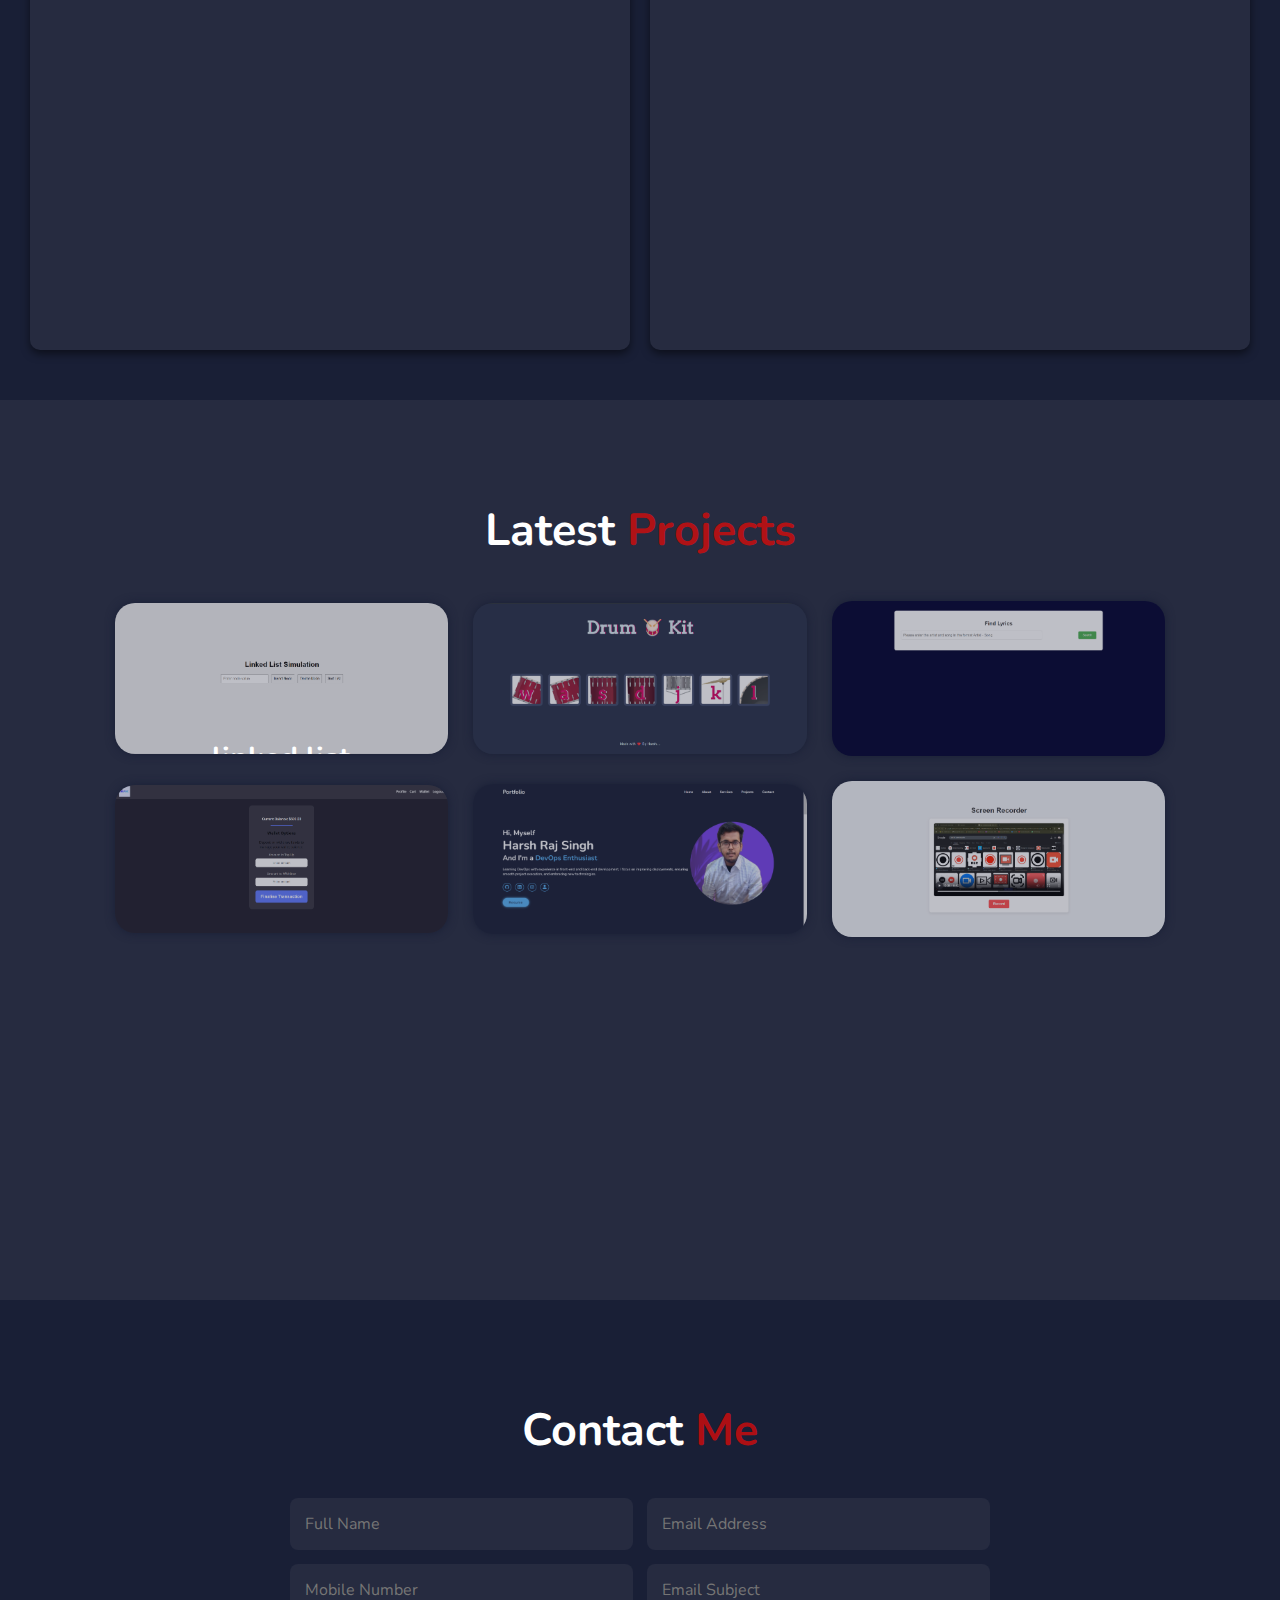
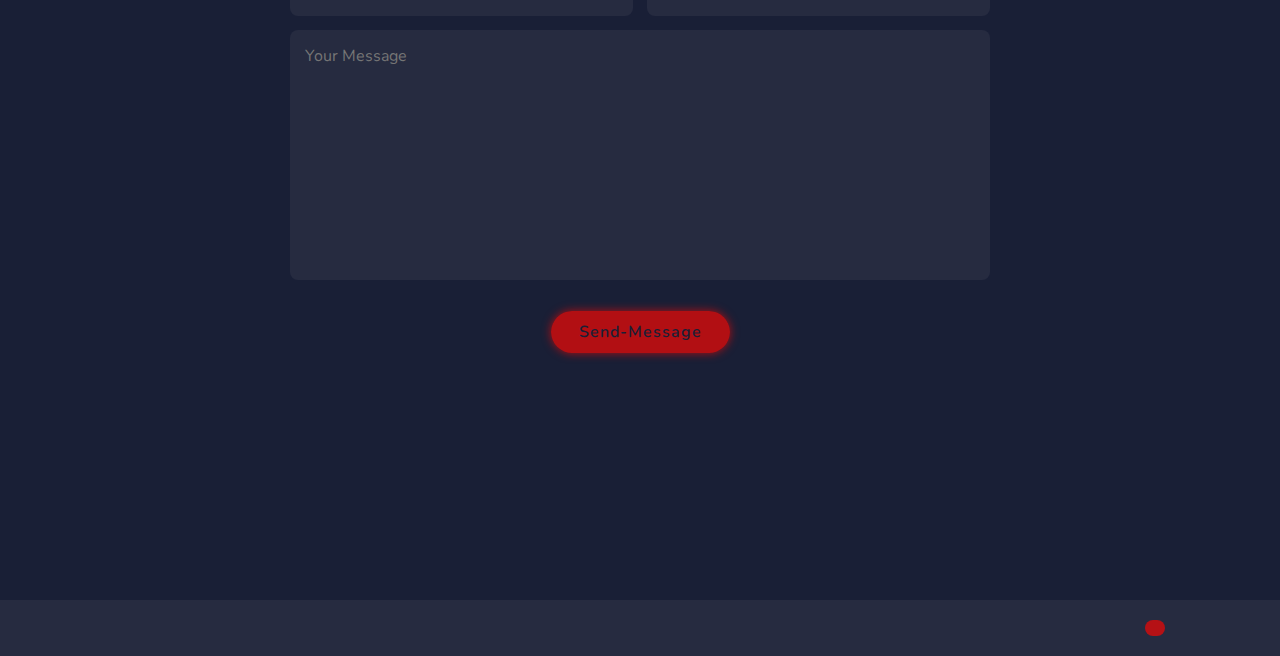
==== commit 1b7d041b: "Update index.html" ====
--- a/index.html
+++ b/index.html
@@ -38,7 +38,7 @@
                 <a href="https://www.instagram.com/harshrajsingh7041/?hl=en"><i class="fa-brands fa-instagram"></i></a>
                 <a href="https://codolio.com/profile/harshraj1695" title="codolio Profile"><i class="fa-solid fa-user"></i></a>
             </div>
-            <a href="https://drive.google.com/file/d/18Kcv7425Ipz2F9hGOJxSmMum9t5NTkN1/view?usp=sharing" class="btn">Resume</a>
+            <a href="https://drive.google.com/file/d/1WM8rqR-PevFKCZdNPWFEkF8cMEaBByX8/view?usp=sharing" class="btn">Resume</a>
         </div>
 
         <div class="home-img">
@@ -196,9 +196,11 @@
 
     <!-- Loader -->
 
-<div class="loader">
-    <i class="fa-solid fa-spinner fa-spin fa-3x"></i> <!-- Spinner icon -->
-</div>
+<!-- <div class="loader"> -->
+    <!-- <i class="fa-solid fa-spinner fa-spin fa-3x"></i> Spinner icon -->
+<!-- </div> -->
+<div class="loader"></div>
+
 
   <!-- footer design -->
   <footer class="footer">
@@ -222,8 +224,11 @@
         loader.style.display = 'block'; // Show loader
         fetch(scriptURL, { method: 'POST', body: new FormData(form) })
         .then(response => {
-            alert('Success! Your message has been sent.');
-            form.reset(); // Clear the form after submission
+            loader.style.display = 'none'; // Hide loader first
+            setTimeout(() => {
+                alert('Success! Your message has been sent.');
+                form.reset(); // Clear the form after submission
+            }, 100); // Add a slight delay before the alert
         })
         .catch(error => alert('Error! Something went wrong.'))
         .finally(() => {
@@ -236,4 +241,4 @@
    <script src="https://unpkg.com/typed.js@2.1.0/dist/typed.umd.js"></script>
     <script src="JS/main.js"></script>
 </body>
-</html>+</html>
--- a/Style/style.css
+++ b/Style/style.css
@@ -46,9 +46,11 @@
 
 .logo{
     font-size: 2.5rem;
-    color: var(--text-color);
+    color: var(--main-color);
+    /* color: var(--text-color); */
     font-weight: 700;
     cursor: default;
+    font-family: "Dancing Script", cursive;
 }
 .navbar {
     display: flex;
@@ -69,7 +71,7 @@
 }
 .navbar a:hover,
 .navbar a:active {
-    color: var(--text-color);
+    color: var(--main-color);
 }
 #menu-icon{
     font-size: 3.6rem;
@@ -425,24 +427,45 @@
     cursor: pointer;
 }
 
+
+/* HTML: <div class="loader"></div> */
 .loader {
-    display: none; /* Hidden by default */
-    border: 16px solid #f3f3f3; /* Light grey */
-    border-top: 16px solid #3498db; /* Blue */
+    --d: 22px;
+    width: 4px;
+    height: 4px;
     border-radius: 50%;
-    width: 60px;
-    height: 60px;
-    animation: spin 1s linear infinite;
-    position: fixed;
+    color: #25b09b;
+    box-shadow: 
+      calc(1 * var(--d))      calc(0 * var(--d))     0 0,
+      calc(0.707 * var(--d))  calc(0.707 * var(--d)) 0 1px,
+      calc(0 * var(--d))      calc(1 * var(--d))     0 2px,
+      calc(-0.707 * var(--d)) calc(0.707 * var(--d)) 0 3px,
+      calc(-1 * var(--d))     calc(0 * var(--d))     0 4px,
+      calc(-0.707 * var(--d)) calc(-0.707 * var(--d)) 0 5px,
+      calc(0 * var(--d))      calc(-1 * var(--d))    0 6px;
+    animation: l27 1s linear infinite; /* Use linear timing for smoothness */
+    position: fixed; /* Ensure it's fixed for centering */
+    top: 50%;
     left: 50%;
-    top: 50%;
     transform: translate(-50%, -50%);
-    z-index: 1000; /* Ensure it appears on top */
-}
-@keyframes spin {
+    z-index: 9999; /* Appear above all content */
+    display: none; /* Initially hidden */
+  }
+  
+  @keyframes l27 {
+    0% {
+      transform: rotate(0deg);
+    }
+    100% {
+      transform: rotate(360deg); /* Full rotation */
+    }
+  }
+  
+
+/* @keyframes spin {
     0% { transform: rotate(0deg); }
     100% { transform: rotate(360deg); }
-}
+} */
 
 
 
